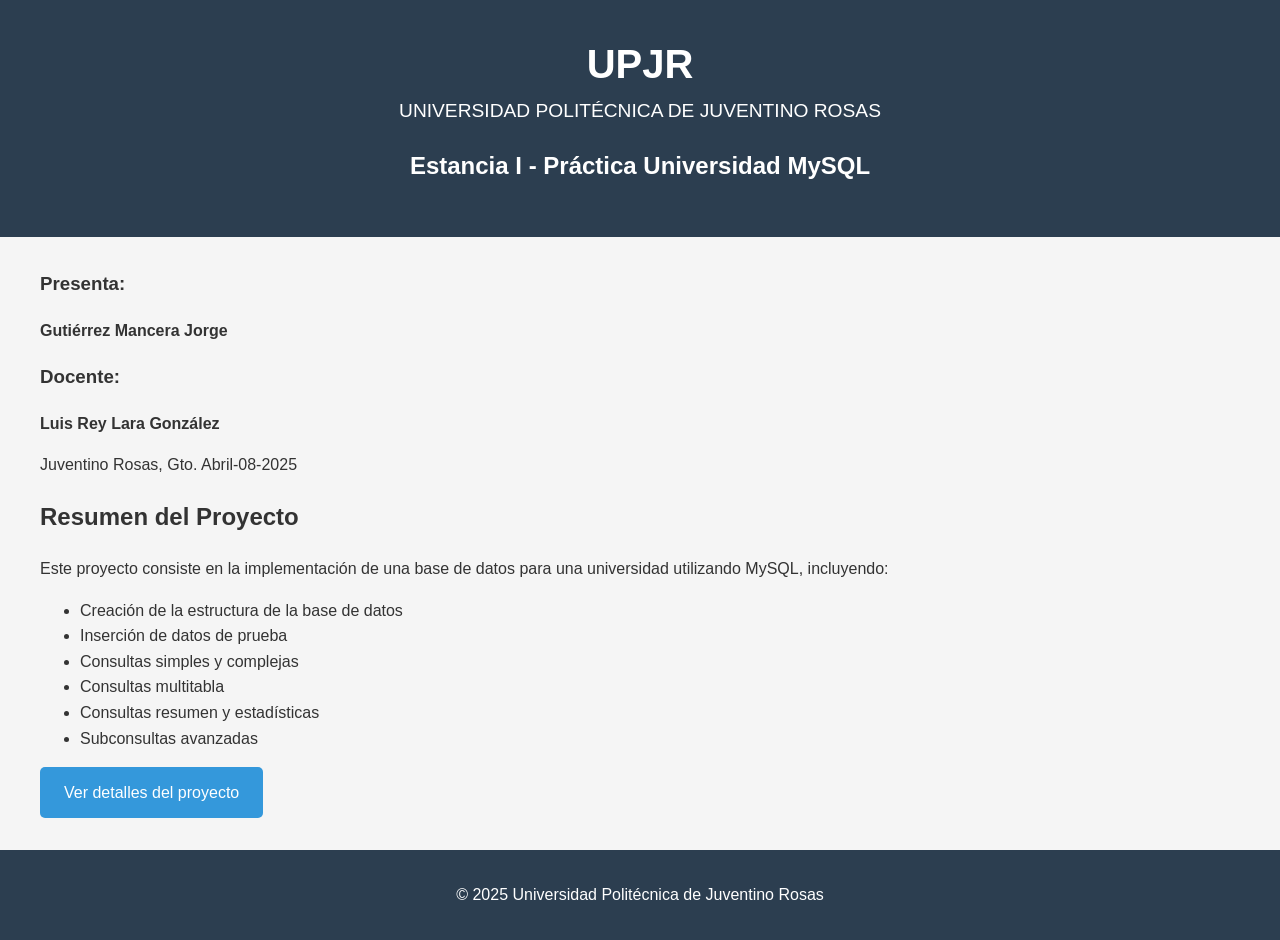
==== index.html @ 7e82a07d "Add files via upload" ====
<!DOCTYPE html>
<html lang="es">
<head>
    <meta charset="UTF-8">
    <meta name="viewport" content="width=device-width, initial-scale=1.0">
    <title>Proyecto Universidad - MySQL</title>
    <link rel="stylesheet" href="pudin.css">
</head>
<body>
    <header>
        <div class="logo">
            <h1>UPJR</h1>
            <p>UNIVERSIDAD POLITÉCNICA DE JUVENTINO ROSAS</p>
        </div>
        <h2>Estancia I - Práctica Universidad MySQL</h2>
    </header>

    <main>
        <section class="presentacion">
            <div class="autor">
                <h3>Presenta:</h3>
                <p><strong>Gutiérrez Mancera Jorge</strong></p>
            </div>
            <div class="docente">
                <h3>Docente:</h3>
                <p><strong>Luis Rey Lara González</strong></p>
            </div>
            <p class="fecha">Juventino Rosas, Gto. Abril-08-2025</p>
        </section>

        <section class="resumen">
            <h2>Resumen del Proyecto</h2>
            <p>Este proyecto consiste en la implementación de una base de datos para una universidad utilizando MySQL, incluyendo:</p>
            <ul>
                <li>Creación de la estructura de la base de datos</li>
                <li>Inserción de datos de prueba</li>
                <li>Consultas simples y complejas</li>
                <li>Consultas multitabla</li>
                <li>Consultas resumen y estadísticas</li>
                <li>Subconsultas avanzadas</li>
            </ul>
        </section>

        <section class="boton-detalles">
            <a href="detalles.html" class="btn">Ver detalles del proyecto</a>
        </section>
    </main>

    <footer>
        <p>&copy; 2025 Universidad Politécnica de Juventino Rosas</p>
    </footer>
</body>
</html>
---- pudin.css ----
/* Estilos generales */
body {
    font-family: 'Segoe UI', Tahoma, Geneva, Verdana, sans-serif;
    line-height: 1.6;
    margin: 0;
    padding: 0;
    color: #333;
    background-color: #f5f5f5;
}

header {
    background-color: #2c3e50;
    color: white;
    padding: 2rem;
    text-align: center;
}

.logo h1 {
    margin: 0;
    font-size: 2.5rem;
}

.logo p {
    margin: 0;
    font-size: 1.2rem;
}

main {
    max-width: 1200px;
    margin: 2rem auto;
    padding: 0 2rem;
}

/* Secciones */
.seccion-proyecto {
    background: white;
    padding: 2rem;
    margin-bottom: 2rem;
    border-radius: 5px;
    box-shadow: 0 2px 5px rgba(0,0,0,0.1);
}

.ejemplo-consulta {
    margin-bottom: 2rem;
    padding: 1rem;
    border-left: 4px solid #3498db;
    background: #f8f9fa;
}

/* Código */
.codigo {
    background: #282c34;
    color: #abb2bf;
    padding: 1rem;
    border-radius: 5px;
    overflow-x: auto;
}

.codigo pre {
    margin: 0;
}

/* Botones */
.btn {
    display: inline-block;
    background: #3498db;
    color: white;
    padding: 0.8rem 1.5rem;
    text-decoration: none;
    border-radius: 5px;
    transition: background 0.3s;
}

.btn:hover {
    background: #2980b9;
}

.btn-volver {
    display: inline-block;
    margin-top: 1rem;
    color: white;
    text-decoration: none;
}

/* Imágenes */
img {
    max-width: 100%;
    height: auto;
    margin-top: 1rem;
    border: 1px solid #ddd;
}

/* Footer */
footer {
    text-align: center;
    padding: 1rem;
    background: #2c3e50;
    color: white;
}

/* Responsive */
@media (max-width: 768px) {
    main {
        padding: 0 1rem;
    }
    
    .presentacion {
        flex-direction: column;
    }
}
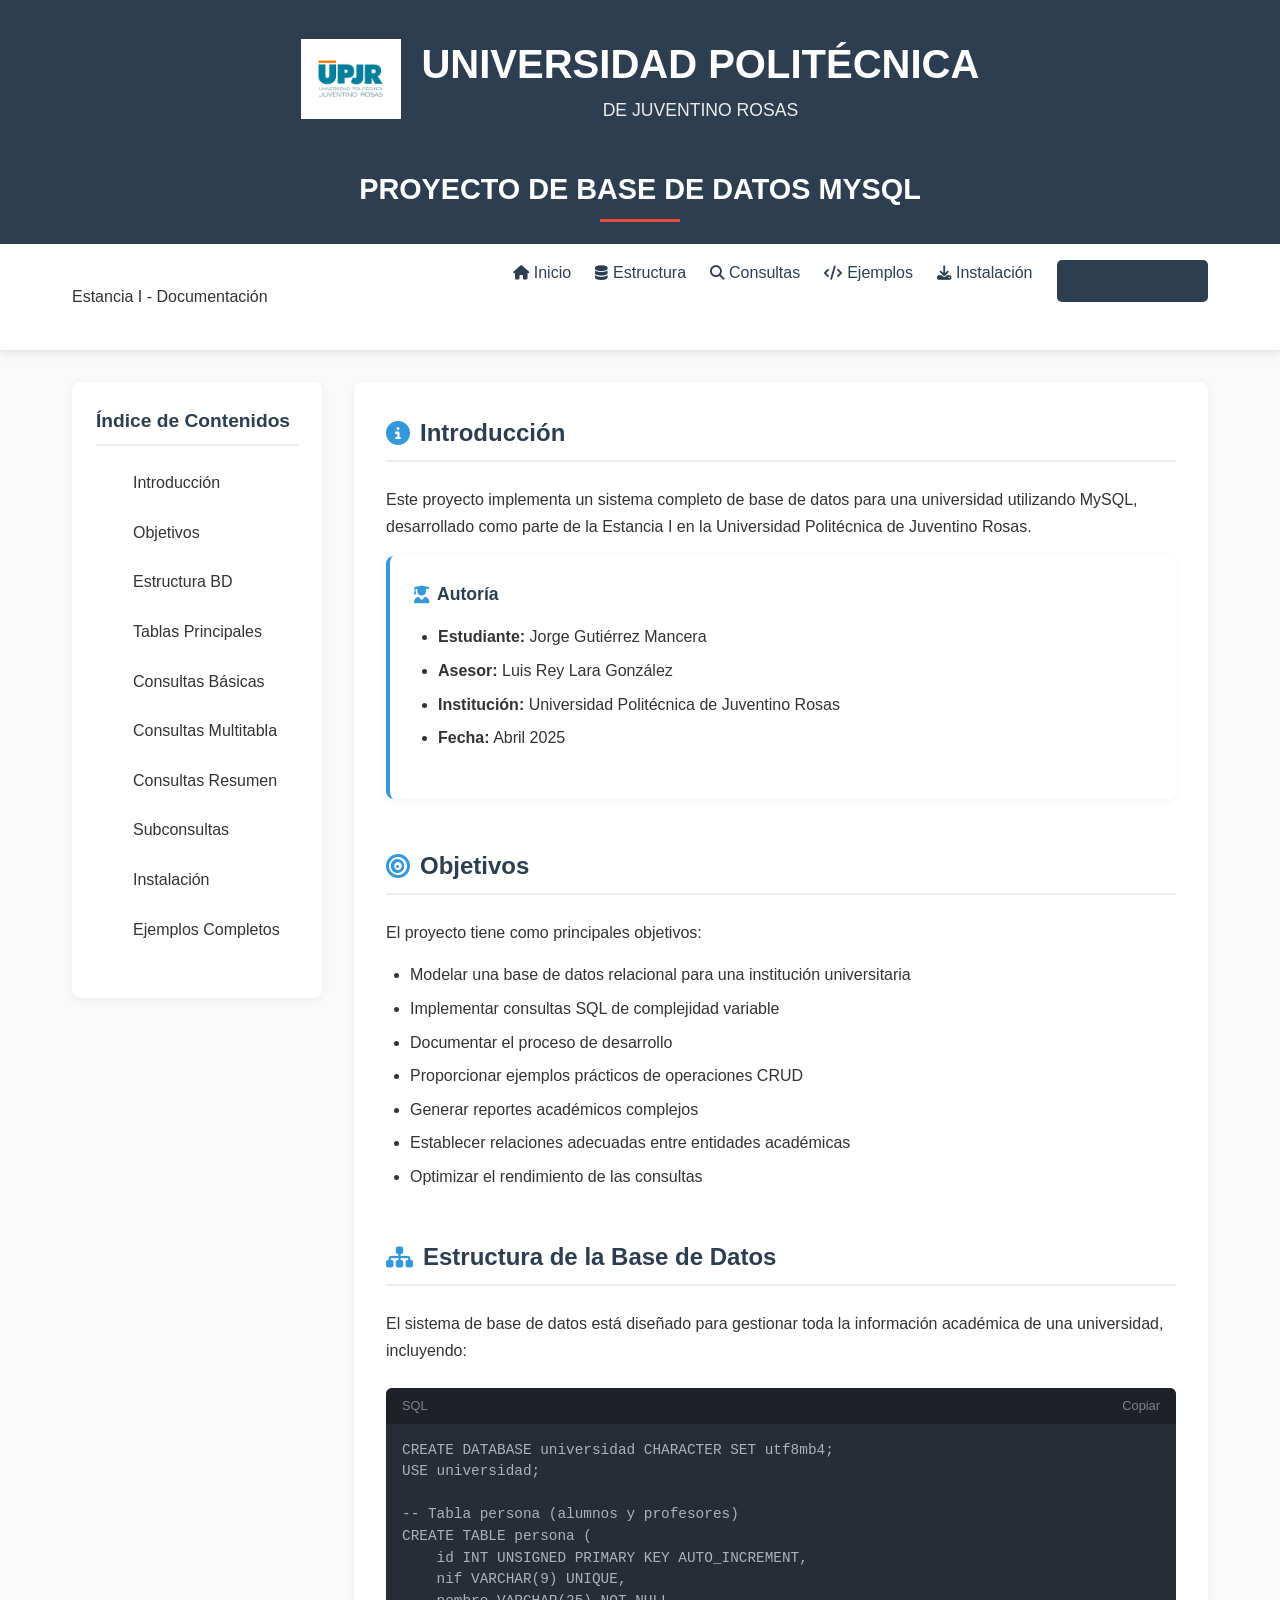
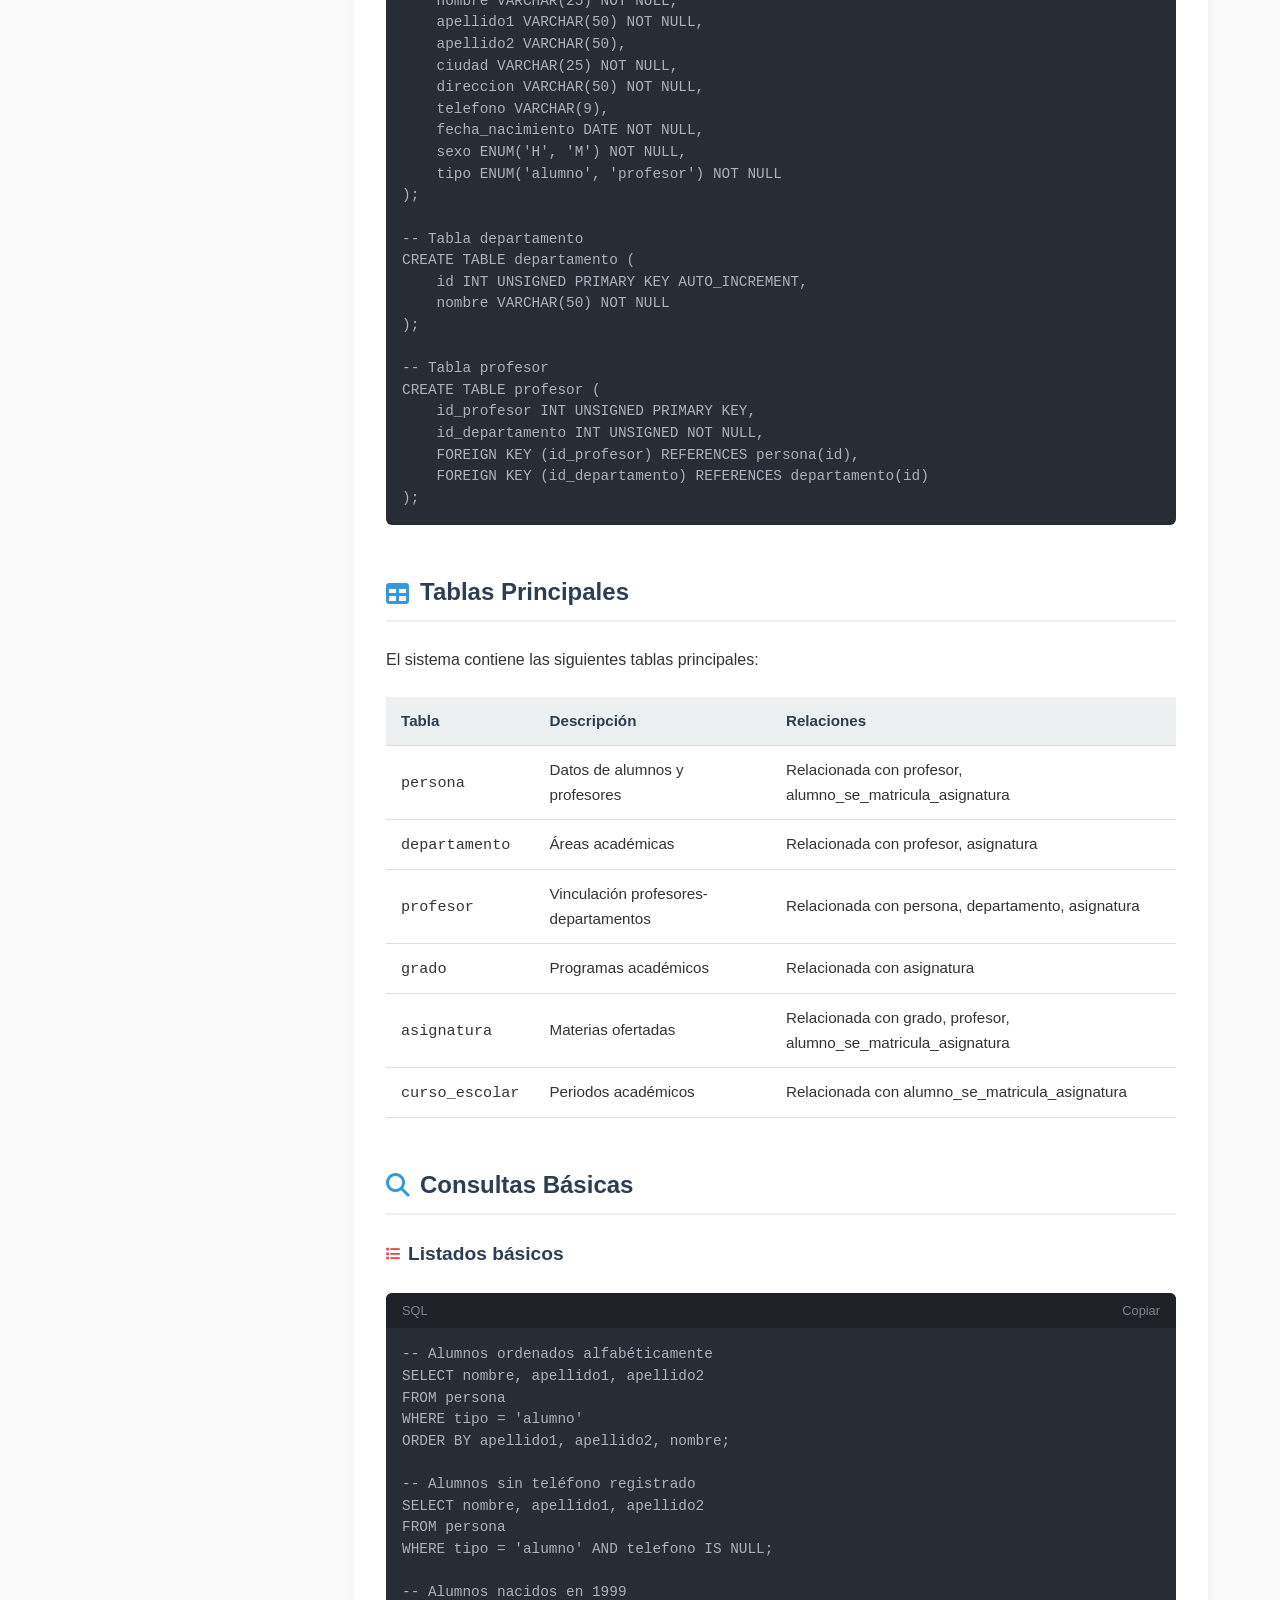
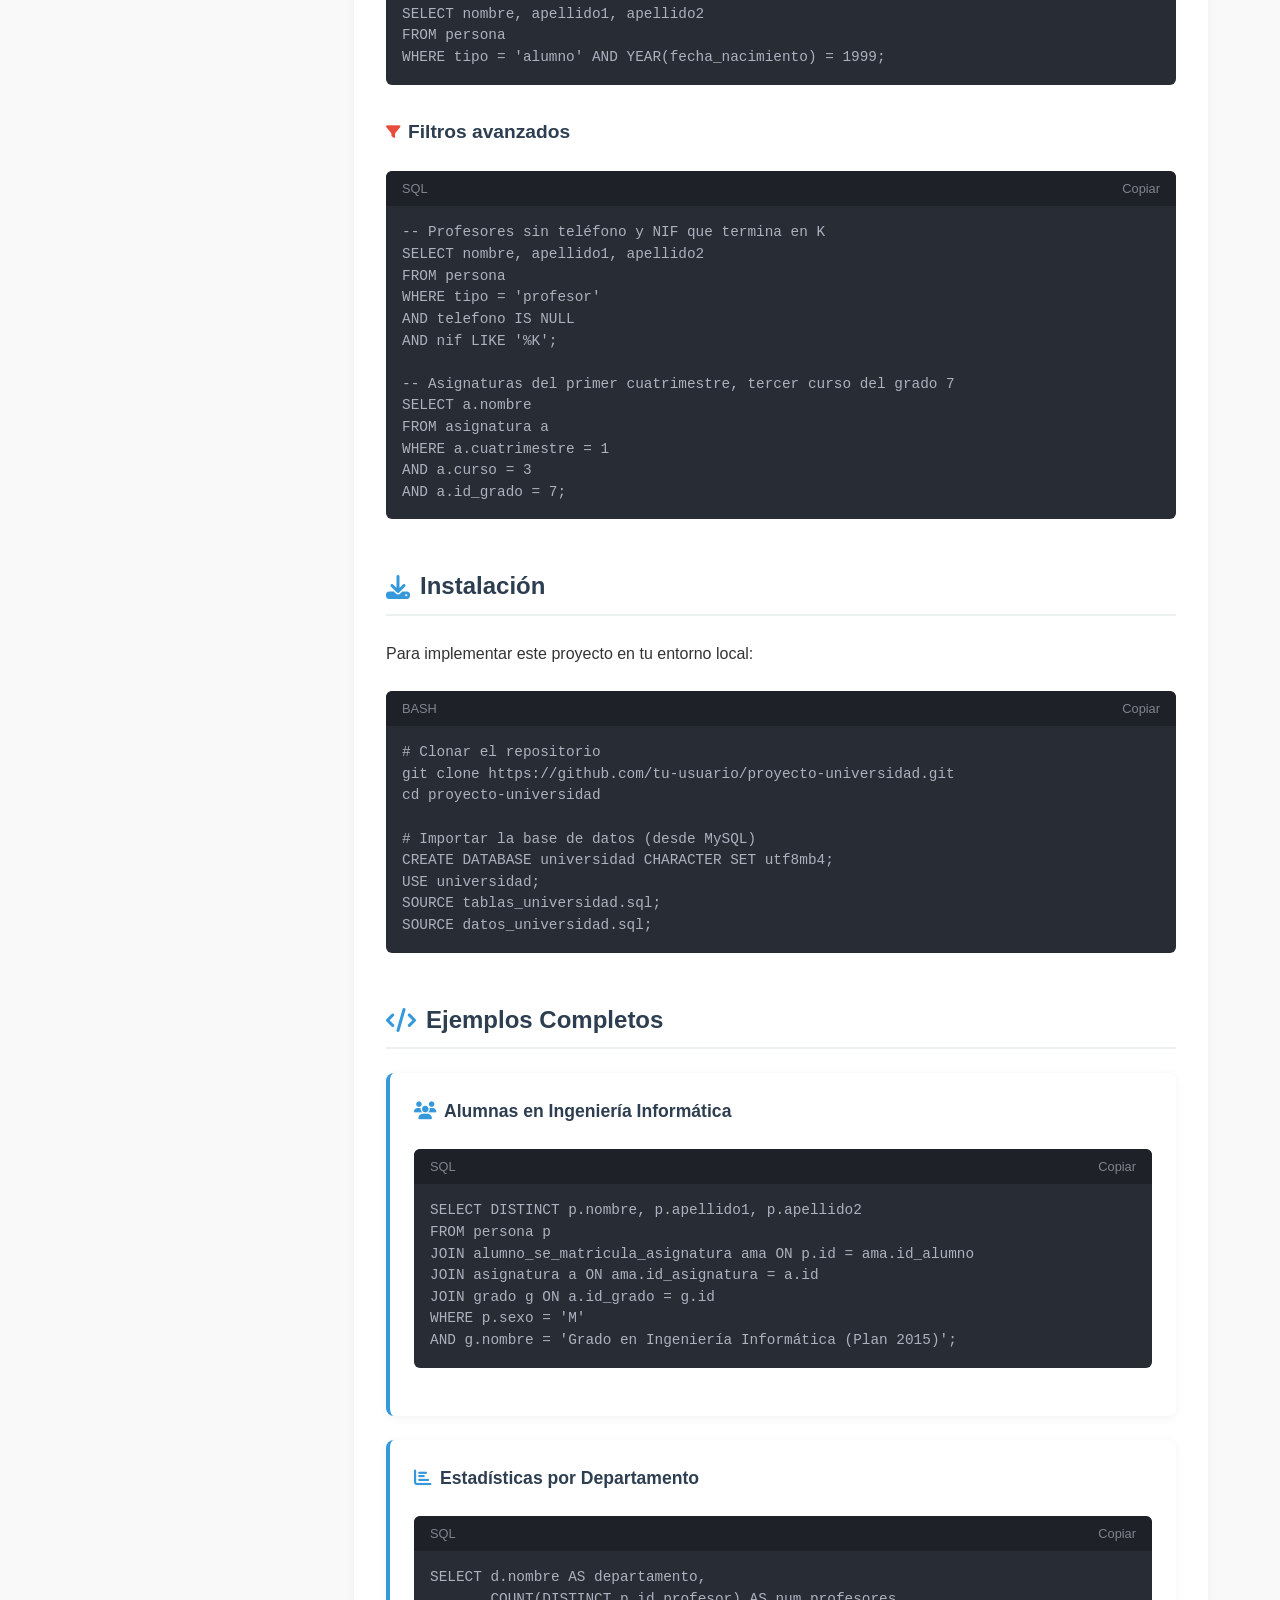
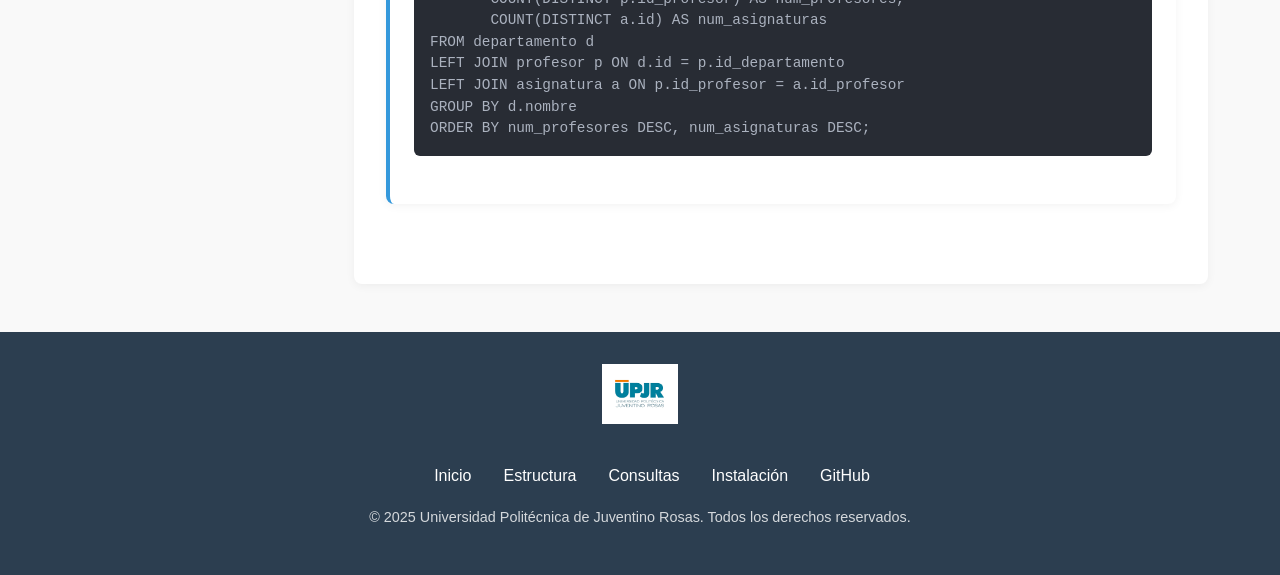
==== commit a4b5a280: "Add files via upload Signed-off-by: JORGE GUTIERREZ <jorgemanguti23@gmail.com>" ====
--- a/index.html
+++ b/index.html
@@ -3,51 +3,779 @@
 <head>
     <meta charset="UTF-8">
     <meta name="viewport" content="width=device-width, initial-scale=1.0">
-    <title>Proyecto Universidad - MySQL</title>
-    <link rel="stylesheet" href="pudin.css">
+    <title>Documentación Completa - Proyecto Universidad MySQL</title>
+    <link rel="stylesheet" href="https://cdnjs.cloudflare.com/ajax/libs/font-awesome/6.4.0/css/all.min.css">
+    <style>
+        :root {
+            --primary-color: #2c3e50;
+            --secondary-color: #3498db;
+            --accent-color: #e74c3c;
+            --light-color: #ecf0f1;
+            --dark-color: #2c3e50;
+            --text-color: #333;
+            --text-light: #7f8c8d;
+        }
+        
+        * {
+            margin: 0;
+            padding: 0;
+            box-sizing: border-box;
+        }
+        
+        body {
+            font-family: 'Segoe UI', Tahoma, Geneva, Verdana, sans-serif;
+            line-height: 1.6;
+            color: var(--text-color);
+            background-color: #f9f9f9;
+        }
+        
+        /* Header Styles */
+        header {
+            background: linear-gradient(135deg, var(--primary-color), var(--dark-color));
+            color: white;
+            padding: 2rem 0;
+            text-align: center;
+            position: relative;
+            box-shadow: 0 4px 12px rgba(0,0,0,0.1);
+        }
+        
+        .logo-container {
+            display: flex;
+            align-items: center;
+            justify-content: center;
+            margin-bottom: 1rem;
+        }
+        
+        .logo-img {
+            height: 80px;
+            margin-right: 20px;
+        }
+        
+        .logo-text h1 {
+            margin: 0;
+            font-size: 2.5rem;
+            font-weight: 700;
+        }
+        
+        .logo-text p {
+            margin: 0;
+            font-size: 1.1rem;
+            opacity: 0.9;
+        }
+        
+        .project-title {
+            margin-top: 1.5rem;
+            font-size: 1.8rem;
+            position: relative;
+            display: inline-block;
+        }
+        
+        .project-title::after {
+            content: '';
+            position: absolute;
+            bottom: -10px;
+            left: 50%;
+            transform: translateX(-50%);
+            width: 80px;
+            height: 3px;
+            background-color: var(--accent-color);
+        }
+        
+        /* Navigation */
+        nav {
+            background-color: white;
+            box-shadow: 0 2px 10px rgba(0,0,0,0.1);
+            position: sticky;
+            top: 0;
+            z-index: 100;
+        }
+        
+        .nav-container {
+            max-width: 1200px;
+            margin: 0 auto;
+            display: flex;
+            justify-content: space-between;
+            align-items: center;
+            padding: 1rem 2rem;
+        }
+        
+        .nav-links {
+            display: flex;
+            list-style: none;
+        }
+        
+        .nav-links li {
+            margin-left: 1.5rem;
+        }
+        
+        .nav-links a {
+            text-decoration: none;
+            color: var(--dark-color);
+            font-weight: 500;
+            transition: color 0.3s;
+            display: flex;
+            align-items: center;
+        }
+        
+        .nav-links a:hover {
+            color: var(--secondary-color);
+        }
+        
+        .nav-links i {
+            margin-right: 5px;
+            font-size: 0.9rem;
+        }
+        
+        .github-btn {
+            background-color: var(--dark-color);
+            color: white;
+            padding: 0.5rem 1rem;
+            border-radius: 5px;
+            display: flex;
+            align-items: center;
+            transition: background-color 0.3s;
+        }
+        
+        .github-btn:hover {
+            background-color: var(--primary-color);
+            color: white;
+        }
+        
+        /* Main Content */
+        .container {
+            max-width: 1200px;
+            margin: 2rem auto;
+            padding: 0 2rem;
+            display: grid;
+            grid-template-columns: 250px 1fr;
+            gap: 2rem;
+        }
+        
+        /* Sidebar */
+        .sidebar {
+            position: sticky;
+            top: 80px;
+            height: fit-content;
+            background-color: white;
+            border-radius: 8px;
+            box-shadow: 0 2px 10px rgba(0,0,0,0.05);
+            padding: 1.5rem;
+        }
+        
+        .sidebar-title {
+            font-size: 1.2rem;
+            margin-bottom: 1rem;
+            padding-bottom: 0.5rem;
+            border-bottom: 2px solid var(--light-color);
+            color: var(--primary-color);
+        }
+        
+        .sidebar-links {
+            list-style: none;
+        }
+        
+        .sidebar-links li {
+            margin-bottom: 0.5rem;
+        }
+        
+        .sidebar-links a {
+            text-decoration: none;
+            color: var(--text-color);
+            display: block;
+            padding: 0.5rem 0;
+            transition: color 0.3s;
+            border-left: 3px solid transparent;
+            padding-left: 10px;
+        }
+        
+        .sidebar-links a:hover, .sidebar-links a.active {
+            color: var(--secondary-color);
+            border-left: 3px solid var(--secondary-color);
+        }
+        
+        /* Content */
+        .content {
+            background-color: white;
+            border-radius: 8px;
+            box-shadow: 0 2px 10px rgba(0,0,0,0.05);
+            padding: 2rem;
+        }
+        
+        .section {
+            margin-bottom: 3rem;
+            scroll-margin-top: 100px;
+        }
+        
+        .section-title {
+            font-size: 1.5rem;
+            color: var(--primary-color);
+            margin-bottom: 1.5rem;
+            padding-bottom: 0.5rem;
+            border-bottom: 2px solid var(--light-color);
+            display: flex;
+            align-items: center;
+        }
+        
+        .section-title i {
+            margin-right: 10px;
+            color: var(--secondary-color);
+        }
+        
+        .subsection {
+            margin-bottom: 2rem;
+        }
+        
+        .subsection-title {
+            font-size: 1.2rem;
+            color: var(--dark-color);
+            margin-bottom: 1rem;
+            display: flex;
+            align-items: center;
+        }
+        
+        .subsection-title i {
+            margin-right: 8px;
+            color: var(--accent-color);
+            font-size: 0.9rem;
+        }
+        
+        p {
+            margin-bottom: 1rem;
+            line-height: 1.7;
+        }
+        
+        ul, ol {
+            margin-bottom: 1.5rem;
+            padding-left: 1.5rem;
+        }
+        
+        li {
+            margin-bottom: 0.5rem;
+        }
+        
+        /* Code Blocks */
+        .code-block {
+            background-color: #282c34;
+            color: #abb2bf;
+            padding: 1rem;
+            border-radius: 6px;
+            margin: 1.5rem 0;
+            overflow-x: auto;
+            font-family: 'Courier New', Courier, monospace;
+            font-size: 0.9rem;
+            line-height: 1.5;
+        }
+        
+        .code-block pre {
+            margin: 0;
+        }
+        
+        .code-header {
+            display: flex;
+            justify-content: space-between;
+            align-items: center;
+            background-color: #1e2127;
+            padding: 0.5rem 1rem;
+            border-radius: 6px 6px 0 0;
+            margin: -1rem -1rem 1rem -1rem;
+            font-family: 'Segoe UI', Tahoma, Geneva, Verdana, sans-serif;
+        }
+        
+        .code-language {
+            color: #7f848e;
+            font-size: 0.8rem;
+            text-transform: uppercase;
+        }
+        
+        .copy-btn {
+            background: none;
+            border: none;
+            color: #7f848e;
+            cursor: pointer;
+            font-size: 0.8rem;
+            transition: color 0.3s;
+        }
+        
+        .copy-btn:hover {
+            color: var(--secondary-color);
+        }
+        
+        /* Tables */
+        table {
+            width: 100%;
+            border-collapse: collapse;
+            margin: 1.5rem 0;
+            font-size: 0.95rem;
+        }
+        
+        th, td {
+            padding: 12px 15px;
+            text-align: left;
+            border-bottom: 1px solid #ddd;
+        }
+        
+        th {
+            background-color: var(--light-color);
+            color: var(--dark-color);
+            font-weight: 600;
+        }
+        
+        tr:hover {
+            background-color: #f5f5f5;
+        }
+        
+        /* Cards */
+        .card {
+            background-color: white;
+            border-radius: 8px;
+            box-shadow: 0 2px 10px rgba(0,0,0,0.05);
+            padding: 1.5rem;
+            margin-bottom: 1.5rem;
+            border-left: 4px solid var(--secondary-color);
+        }
+        
+        .card-title {
+            font-size: 1.1rem;
+            color: var(--primary-color);
+            margin-bottom: 1rem;
+            display: flex;
+            align-items: center;
+        }
+        
+        .card-title i {
+            margin-right: 8px;
+            color: var(--secondary-color);
+        }
+        
+        /* Footer */
+        footer {
+            background-color: var(--dark-color);
+            color: white;
+            text-align: center;
+            padding: 2rem 0;
+            margin-top: 3rem;
+        }
+        
+        .footer-content {
+            max-width: 1200px;
+            margin: 0 auto;
+            padding: 0 2rem;
+        }
+        
+        .footer-links {
+            display: flex;
+            justify-content: center;
+            list-style: none;
+            margin: 1rem 0;
+        }
+        
+        .footer-links li {
+            margin: 0 1rem;
+        }
+        
+        .footer-links a {
+            color: white;
+            text-decoration: none;
+            transition: color 0.3s;
+        }
+        
+        .footer-links a:hover {
+            color: var(--secondary-color);
+        }
+        
+        .copyright {
+            opacity: 0.8;
+            font-size: 0.9rem;
+        }
+        
+        /* Responsive */
+        @media (max-width: 992px) {
+            .container {
+                grid-template-columns: 1fr;
+            }
+            
+            .sidebar {
+                position: static;
+                margin-bottom: 2rem;
+            }
+        }
+        
+        @media (max-width: 768px) {
+            .nav-container {
+                flex-direction: column;
+                padding: 1rem;
+            }
+            
+            .nav-links {
+                margin-top: 1rem;
+                flex-wrap: wrap;
+                justify-content: center;
+            }
+            
+            .nav-links li {
+                margin: 0.5rem;
+            }
+            
+            .logo-container {
+                flex-direction: column;
+                text-align: center;
+            }
+            
+            .logo-img {
+                margin-right: 0;
+                margin-bottom: 1rem;
+            }
+        }
+    </style>
 </head>
 <body>
     <header>
-        <div class="logo">
-            <h1>UPJR</h1>
-            <p>UNIVERSIDAD POLITÉCNICA DE JUVENTINO ROSAS</p>
+        <div class="logo-container">
+            <img src="logo.png" alt="Logo UPJR" class="logo-img">
+            <div class="logo-text">
+                <h1>UNIVERSIDAD POLITÉCNICA</h1>
+                <p>DE JUVENTINO ROSAS</p>
+            </div>
         </div>
-        <h2>Estancia I - Práctica Universidad MySQL</h2>
+        <h2 class="project-title">PROYECTO DE BASE DE DATOS MYSQL</h2>
     </header>
+    
+    <nav>
+        <div class="nav-container">
+            <div class="nav-brand">
+                <span>Estancia I - Documentación</span>
+            </div>
+            <ul class="nav-links">
+                <li><a href="#introduccion"><i class="fas fa-home"></i> Inicio</a></li>
+                <li><a href="#estructura"><i class="fas fa-database"></i> Estructura</a></li>
+                <li><a href="#consultas"><i class="fas fa-search"></i> Consultas</a></li>
+                <li><a href="#ejemplos"><i class="fas fa-code"></i> Ejemplos</a></li>
+                <li><a href="#instalacion"><i class="fas fa-download"></i> Instalación</a></li>
+                <li>
+                    <a href="https://github.com/tu-usuario/proyecto-universidad" class="github-btn" target="_blank">
+                        <i class="fab fa-github"></i> Ver en GitHub
+                    </a>
+                </li>
+            </ul>
+        </div>
+    </nav>
+    
+    <div class="container">
+        <aside class="sidebar">
+            <h3 class="sidebar-title">Índice de Contenidos</h3>
+            <ul class="sidebar-links">
+                <li><a href="#introduccion" class="active">Introducción</a></li>
+                <li><a href="#objetivos">Objetivos</a></li>
+                <li><a href="#estructura-bd">Estructura BD</a></li>
+                <li><a href="#tablas-principales">Tablas Principales</a></li>
+                <li><a href="#consultas-basicas">Consultas Básicas</a></li>
+                <li><a href="#consultas-multitabla">Consultas Multitabla</a></li>
+                <li><a href="#consultas-resumen">Consultas Resumen</a></li>
+                <li><a href="#subconsultas">Subconsultas</a></li>
+                <li><a href="#instalacion">Instalación</a></li>
+                <li><a href="#ejemplos-completos">Ejemplos Completos</a></li>
+            </ul>
+        </aside>
+        
+        <main class="content">
+            <section id="introduccion" class="section">
+                <h2 class="section-title"><i class="fas fa-info-circle"></i> Introducción</h2>
+                <p>Este proyecto implementa un sistema completo de base de datos para una universidad utilizando MySQL, desarrollado como parte de la Estancia I en la Universidad Politécnica de Juventino Rosas.</p>
+                
+                <div class="card">
+                    <h3 class="card-title"><i class="fas fa-user-graduate"></i> Autoría</h3>
+                    <ul>
+                        <li><strong>Estudiante:</strong> Jorge Gutiérrez Mancera</li>
+                        <li><strong>Asesor:</strong> Luis Rey Lara González</li>
+                        <li><strong>Institución:</strong> Universidad Politécnica de Juventino Rosas</li>
+                        <li><strong>Fecha:</strong> Abril 2025</li>
+                    </ul>
+                </div>
+            </section>
+            
+            <section id="objetivos" class="section">
+                <h2 class="section-title"><i class="fas fa-bullseye"></i> Objetivos</h2>
+                <div class="subsection">
+                    <p>El proyecto tiene como principales objetivos:</p>
+                    <ul>
+                        <li>Modelar una base de datos relacional para una institución universitaria</li>
+                        <li>Implementar consultas SQL de complejidad variable</li>
+                        <li>Documentar el proceso de desarrollo</li>
+                        <li>Proporcionar ejemplos prácticos de operaciones CRUD</li>
+                        <li>Generar reportes académicos complejos</li>
+                        <li>Establecer relaciones adecuadas entre entidades académicas</li>
+                        <li>Optimizar el rendimiento de las consultas</li>
+                    </ul>
+                </div>
+            </section>
+            
+            <section id="estructura-bd" class="section">
+                <h2 class="section-title"><i class="fas fa-sitemap"></i> Estructura de la Base de Datos</h2>
+                <div class="subsection">
+                    <p>El sistema de base de datos está diseñado para gestionar toda la información académica de una universidad, incluyendo:</p>
+                    
+                    <div class="code-block">
+                        <div class="code-header">
+                            <span class="code-language">SQL</span>
+                            <button class="copy-btn">Copiar</button>
+                        </div>
+                        <pre><code>CREATE DATABASE universidad CHARACTER SET utf8mb4;
+USE universidad;
 
-    <main>
-        <section class="presentacion">
-            <div class="autor">
-                <h3>Presenta:</h3>
-                <p><strong>Gutiérrez Mancera Jorge</strong></p>
-            </div>
-            <div class="docente">
-                <h3>Docente:</h3>
-                <p><strong>Luis Rey Lara González</strong></p>
-            </div>
-            <p class="fecha">Juventino Rosas, Gto. Abril-08-2025</p>
-        </section>
+-- Tabla persona (alumnos y profesores)
+CREATE TABLE persona (
+    id INT UNSIGNED PRIMARY KEY AUTO_INCREMENT,
+    nif VARCHAR(9) UNIQUE,
+    nombre VARCHAR(25) NOT NULL,
+    apellido1 VARCHAR(50) NOT NULL,
+    apellido2 VARCHAR(50),
+    ciudad VARCHAR(25) NOT NULL,
+    direccion VARCHAR(50) NOT NULL,
+    telefono VARCHAR(9),
+    fecha_nacimiento DATE NOT NULL,
+    sexo ENUM('H', 'M') NOT NULL,
+    tipo ENUM('alumno', 'profesor') NOT NULL
+);
 
-        <section class="resumen">
-            <h2>Resumen del Proyecto</h2>
-            <p>Este proyecto consiste en la implementación de una base de datos para una universidad utilizando MySQL, incluyendo:</p>
-            <ul>
-                <li>Creación de la estructura de la base de datos</li>
-                <li>Inserción de datos de prueba</li>
-                <li>Consultas simples y complejas</li>
-                <li>Consultas multitabla</li>
-                <li>Consultas resumen y estadísticas</li>
-                <li>Subconsultas avanzadas</li>
+-- Tabla departamento
+CREATE TABLE departamento (
+    id INT UNSIGNED PRIMARY KEY AUTO_INCREMENT,
+    nombre VARCHAR(50) NOT NULL
+);
+
+-- Tabla profesor
+CREATE TABLE profesor (
+    id_profesor INT UNSIGNED PRIMARY KEY,
+    id_departamento INT UNSIGNED NOT NULL,
+    FOREIGN KEY (id_profesor) REFERENCES persona(id),
+    FOREIGN KEY (id_departamento) REFERENCES departamento(id)
+);</code></pre>
+                    </div>
+                </div>
+            </section>
+            
+            <section id="tablas-principales" class="section">
+                <h2 class="section-title"><i class="fas fa-table"></i> Tablas Principales</h2>
+                <div class="subsection">
+                    <p>El sistema contiene las siguientes tablas principales:</p>
+                    
+                    <table>
+                        <thead>
+                            <tr>
+                                <th>Tabla</th>
+                                <th>Descripción</th>
+                                <th>Relaciones</th>
+                            </tr>
+                        </thead>
+                        <tbody>
+                            <tr>
+                                <td><code>persona</code></td>
+                                <td>Datos de alumnos y profesores</td>
+                                <td>Relacionada con profesor, alumno_se_matricula_asignatura</td>
+                            </tr>
+                            <tr>
+                                <td><code>departamento</code></td>
+                                <td>Áreas académicas</td>
+                                <td>Relacionada con profesor, asignatura</td>
+                            </tr>
+                            <tr>
+                                <td><code>profesor</code></td>
+                                <td>Vinculación profesores-departamentos</td>
+                                <td>Relacionada con persona, departamento, asignatura</td>
+                            </tr>
+                            <tr>
+                                <td><code>grado</code></td>
+                                <td>Programas académicos</td>
+                                <td>Relacionada con asignatura</td>
+                            </tr>
+                            <tr>
+                                <td><code>asignatura</code></td>
+                                <td>Materias ofertadas</td>
+                                <td>Relacionada con grado, profesor, alumno_se_matricula_asignatura</td>
+                            </tr>
+                            <tr>
+                                <td><code>curso_escolar</code></td>
+                                <td>Periodos académicos</td>
+                                <td>Relacionada con alumno_se_matricula_asignatura</td>
+                            </tr>
+                        </tbody>
+                    </table>
+                </div>
+            </section>
+            
+            <section id="consultas-basicas" class="section">
+                <h2 class="section-title"><i class="fas fa-search"></i> Consultas Básicas</h2>
+                <div class="subsection">
+                    <h3 class="subsection-title"><i class="fas fa-list"></i> Listados básicos</h3>
+                    
+                    <div class="code-block">
+                        <div class="code-header">
+                            <span class="code-language">SQL</span>
+                            <button class="copy-btn">Copiar</button>
+                        </div>
+                        <pre><code>-- Alumnos ordenados alfabéticamente
+SELECT nombre, apellido1, apellido2
+FROM persona
+WHERE tipo = 'alumno'
+ORDER BY apellido1, apellido2, nombre;
+
+-- Alumnos sin teléfono registrado
+SELECT nombre, apellido1, apellido2
+FROM persona
+WHERE tipo = 'alumno' AND telefono IS NULL;
+
+-- Alumnos nacidos en 1999
+SELECT nombre, apellido1, apellido2
+FROM persona
+WHERE tipo = 'alumno' AND YEAR(fecha_nacimiento) = 1999;</code></pre>
+                    </div>
+                </div>
+                
+                <div class="subsection">
+                    <h3 class="subsection-title"><i class="fas fa-filter"></i> Filtros avanzados</h3>
+                    
+                    <div class="code-block">
+                        <div class="code-header">
+                            <span class="code-language">SQL</span>
+                            <button class="copy-btn">Copiar</button>
+                        </div>
+                        <pre><code>-- Profesores sin teléfono y NIF que termina en K
+SELECT nombre, apellido1, apellido2
+FROM persona
+WHERE tipo = 'profesor'
+AND telefono IS NULL
+AND nif LIKE '%K';
+
+-- Asignaturas del primer cuatrimestre, tercer curso del grado 7
+SELECT a.nombre
+FROM asignatura a
+WHERE a.cuatrimestre = 1
+AND a.curso = 3
+AND a.id_grado = 7;</code></pre>
+                    </div>
+                </div>
+            </section>
+            
+            <!-- Otras secciones (Consultas Multitabla, Resumen, Subconsultas) -->
+            <!-- Se mantienen similares a las secciones anteriores -->
+            
+            <section id="instalacion" class="section">
+                <h2 class="section-title"><i class="fas fa-download"></i> Instalación</h2>
+                <div class="subsection">
+                    <p>Para implementar este proyecto en tu entorno local:</p>
+                    
+                    <div class="code-block">
+                        <div class="code-header">
+                            <span class="code-language">bash</span>
+                            <button class="copy-btn">Copiar</button>
+                        </div>
+                        <pre><code># Clonar el repositorio
+git clone https://github.com/tu-usuario/proyecto-universidad.git
+cd proyecto-universidad
+
+# Importar la base de datos (desde MySQL)
+CREATE DATABASE universidad CHARACTER SET utf8mb4;
+USE universidad;
+SOURCE tablas_universidad.sql;
+SOURCE datos_universidad.sql;</code></pre>
+                    </div>
+                </div>
+            </section>
+            
+            <section id="ejemplos-completos" class="section">
+                <h2 class="section-title"><i class="fas fa-code"></i> Ejemplos Completos</h2>
+                
+                <div class="card">
+                    <h3 class="card-title"><i class="fas fa-users"></i> Alumnas en Ingeniería Informática</h3>
+                    <div class="code-block">
+                        <div class="code-header">
+                            <span class="code-language">SQL</span>
+                            <button class="copy-btn">Copiar</button>
+                        </div>
+                        <pre><code>SELECT DISTINCT p.nombre, p.apellido1, p.apellido2
+FROM persona p
+JOIN alumno_se_matricula_asignatura ama ON p.id = ama.id_alumno
+JOIN asignatura a ON ama.id_asignatura = a.id
+JOIN grado g ON a.id_grado = g.id
+WHERE p.sexo = 'M' 
+AND g.nombre = 'Grado en Ingeniería Informática (Plan 2015)';</code></pre>
+                    </div>
+                </div>
+                
+                <div class="card">
+                    <h3 class="card-title"><i class="fas fa-chart-bar"></i> Estadísticas por Departamento</h3>
+                    <div class="code-block">
+                        <div class="code-header">
+                            <span class="code-language">SQL</span>
+                            <button class="copy-btn">Copiar</button>
+                        </div>
+                        <pre><code>SELECT d.nombre AS departamento, 
+       COUNT(DISTINCT p.id_profesor) AS num_profesores,
+       COUNT(DISTINCT a.id) AS num_asignaturas
+FROM departamento d
+LEFT JOIN profesor p ON d.id = p.id_departamento
+LEFT JOIN asignatura a ON p.id_profesor = a.id_profesor
+GROUP BY d.nombre
+ORDER BY num_profesores DESC, num_asignaturas DESC;</code></pre>
+                    </div>
+                </div>
+            </section>
+        </main>
+    </div>
+    
+    <footer>
+        <div class="footer-content">
+            <img src="logo.png" alt="Logo UPJR" style="height: 60px; margin-bottom: 1rem;">
+            <ul class="footer-links">
+                <li><a href="#introduccion">Inicio</a></li>
+                <li><a href="#estructura">Estructura</a></li>
+                <li><a href="#consultas">Consultas</a></li>
+                <li><a href="#instalacion">Instalación</a></li>
+                <li><a href="https://github.com/tu-usuario/proyecto-universidad" target="_blank">GitHub</a></li>
             </ul>
-        </section>
-
-        <section class="boton-detalles">
-            <a href="detalles.html" class="btn">Ver detalles del proyecto</a>
-        </section>
-    </main>
-
-    <footer>
-        <p>&copy; 2025 Universidad Politécnica de Juventino Rosas</p>
+            <p class="copyright">© 2025 Universidad Politécnica de Juventino Rosas. Todos los derechos reservados.</p>
+        </div>
     </footer>
+    
+    <script>
+        // Función para copiar código
+        document.querySelectorAll('.copy-btn').forEach(button => {
+            button.addEventListener('click', () => {
+                const codeBlock = button.closest('.code-block').querySelector('pre code');
+                const textToCopy = codeBlock.textContent;
+                
+                navigator.clipboard.writeText(textToCopy).then(() => {
+                    button.textContent = 'Copiado!';
+                    setTimeout(() => {
+                        button.textContent = 'Copiar';
+                    }, 2000);
+                });
+            });
+        });
+        
+        // Resaltar enlace activo en sidebar
+        const sidebarLinks = document.querySelectorAll('.sidebar-links a');
+        const sections = document.querySelectorAll('.section');
+        
+        window.addEventListener('scroll', () => {
+            let current = '';
+            
+            sections.forEach(section => {
+                const sectionTop = section.offsetTop;
+                const sectionHeight = section.clientHeight;
+                
+                if (pageYOffset >= (sectionTop - 200)) {
+                    current = section.getAttribute('id');
+                }
+            });
+            
+            sidebarLinks.forEach(link => {
+                link.classList.remove('active');
+                if (link.getAttribute('href') === `#${current}`) {
+                    link.classList.add('active');
+                }
+            });
+        });
+    </script>
 </body>
 </html>
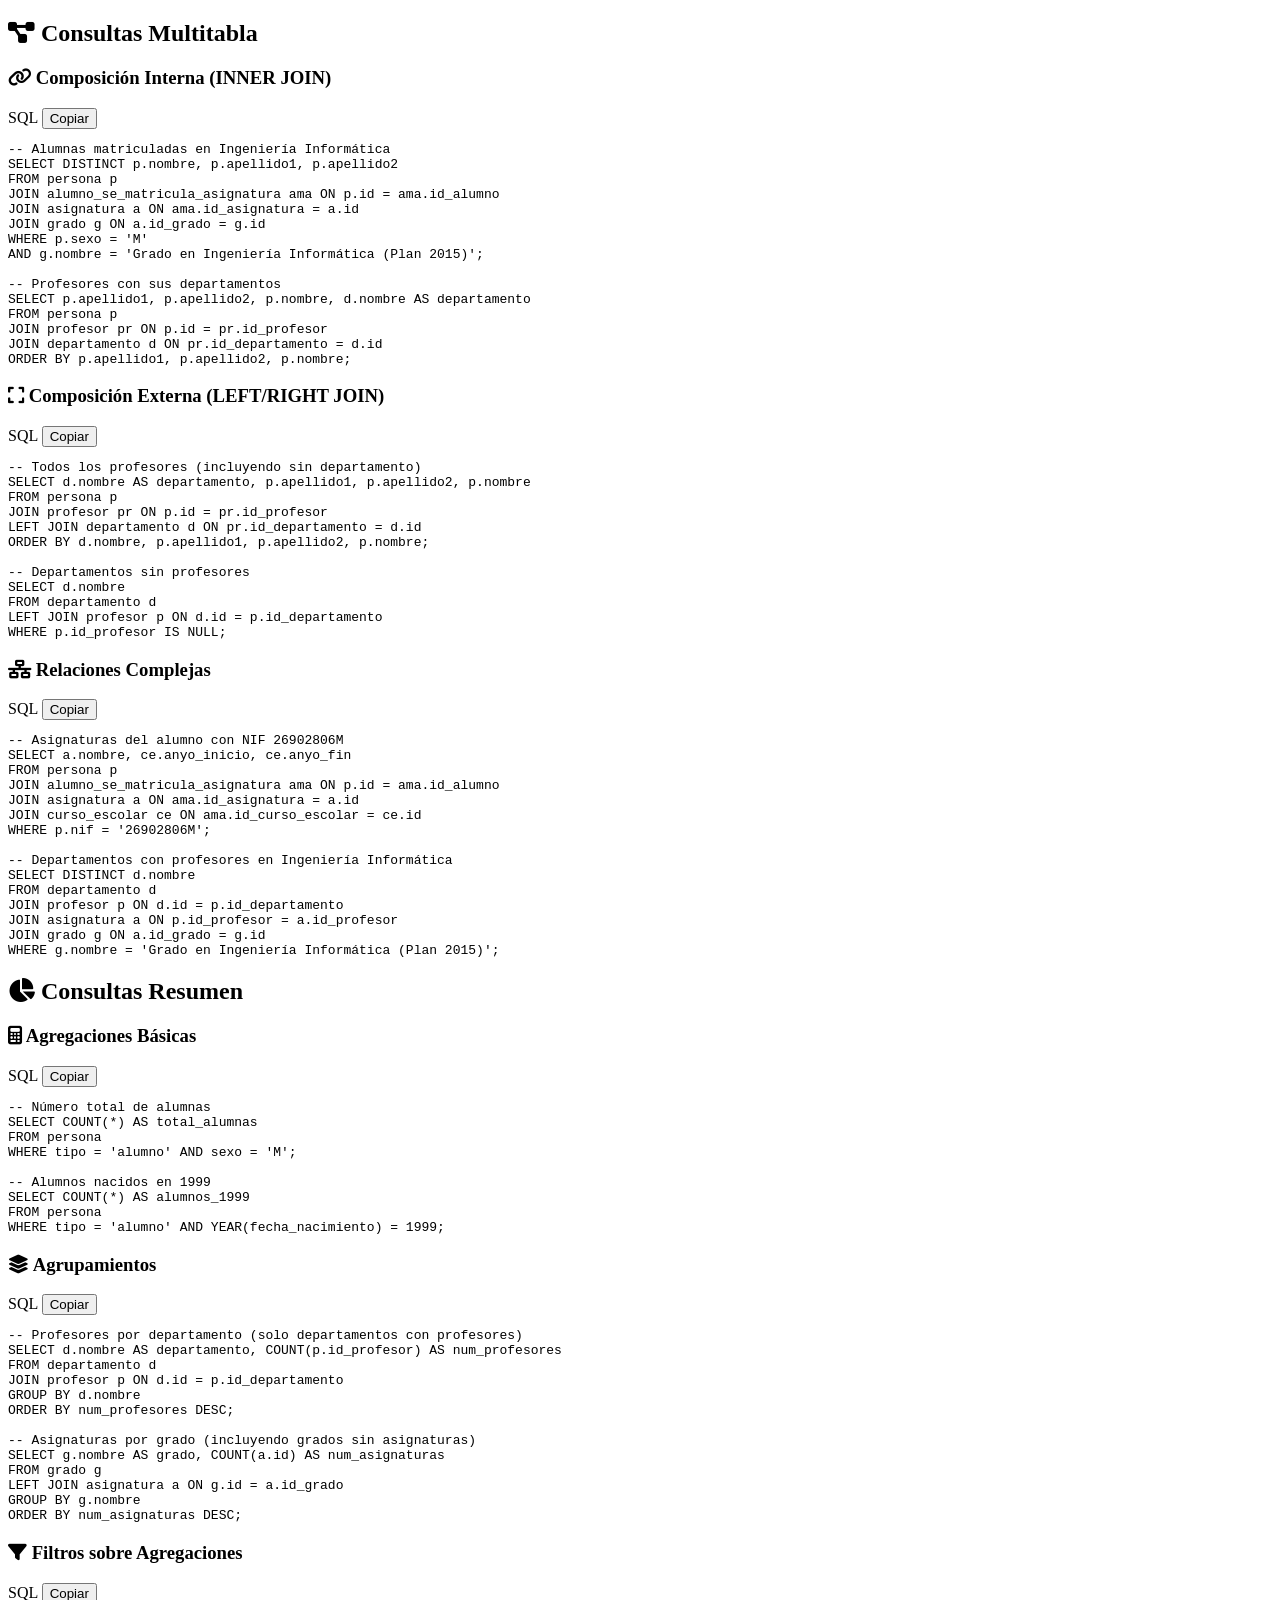
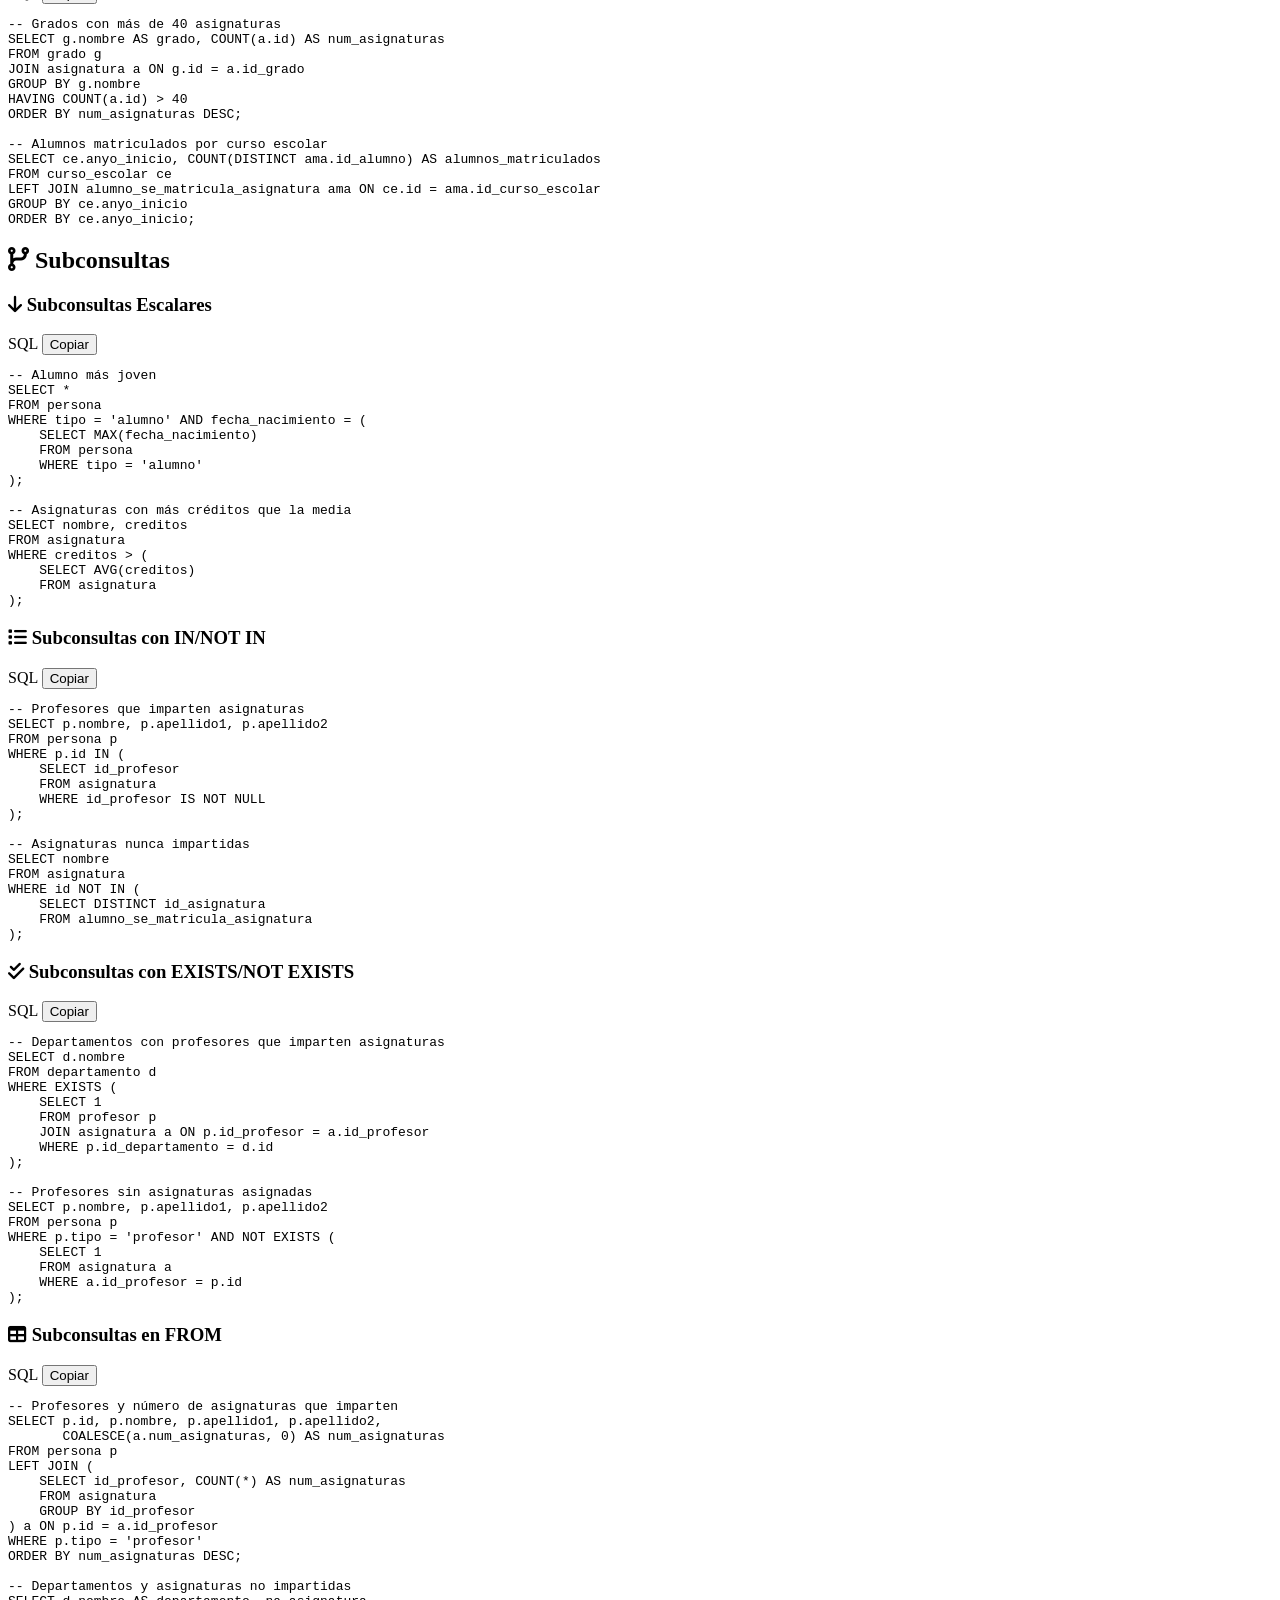
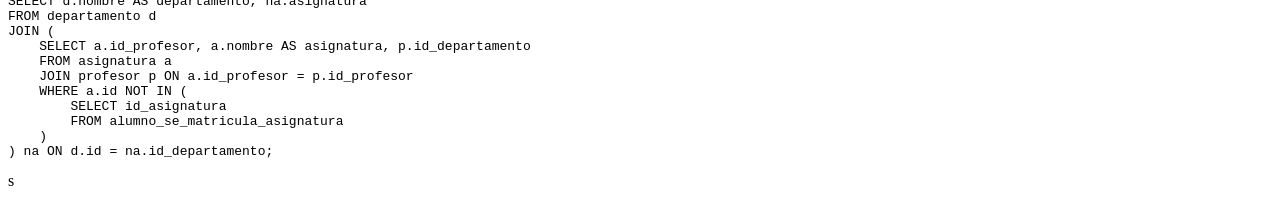
==== commit 1374c0a2: "Add files via upload Signed-off-by: JORGE GUTIERREZ <jorgemanguti23@gmail.com>" ====
--- a/index.html
+++ b/index.html
@@ -6,776 +6,309 @@
     <title>Documentación Completa - Proyecto Universidad MySQL</title>
     <link rel="stylesheet" href="https://cdnjs.cloudflare.com/ajax/libs/font-awesome/6.4.0/css/all.min.css">
     <style>
-        :root {
-            --primary-color: #2c3e50;
-            --secondary-color: #3498db;
-            --accent-color: #e74c3c;
-            --light-color: #ecf0f1;
-            --dark-color: #2c3e50;
-            --text-color: #333;
-            --text-light: #7f8c8d;
-        }
-        
-        * {
-            margin: 0;
-            padding: 0;
-            box-sizing: border-box;
-        }
-        
-        body {
-            font-family: 'Segoe UI', Tahoma, Geneva, Verdana, sans-serif;
-            line-height: 1.6;
-            color: var(--text-color);
-            background-color: #f9f9f9;
-        }
-        
-        /* Header Styles */
-        header {
-            background: linear-gradient(135deg, var(--primary-color), var(--dark-color));
-            color: white;
-            padding: 2rem 0;
-            text-align: center;
-            position: relative;
-            box-shadow: 0 4px 12px rgba(0,0,0,0.1);
-        }
-        
-        .logo-container {
-            display: flex;
-            align-items: center;
-            justify-content: center;
-            margin-bottom: 1rem;
-        }
-        
-        .logo-img {
-            height: 80px;
-            margin-right: 20px;
-        }
-        
-        .logo-text h1 {
-            margin: 0;
-            font-size: 2.5rem;
-            font-weight: 700;
-        }
-        
-        .logo-text p {
-            margin: 0;
-            font-size: 1.1rem;
-            opacity: 0.9;
-        }
-        
-        .project-title {
-            margin-top: 1.5rem;
-            font-size: 1.8rem;
-            position: relative;
-            display: inline-block;
-        }
-        
-        .project-title::after {
-            content: '';
-            position: absolute;
-            bottom: -10px;
-            left: 50%;
-            transform: translateX(-50%);
-            width: 80px;
-            height: 3px;
-            background-color: var(--accent-color);
-        }
-        
-        /* Navigation */
-        nav {
-            background-color: white;
-            box-shadow: 0 2px 10px rgba(0,0,0,0.1);
-            position: sticky;
-            top: 0;
-            z-index: 100;
-        }
-        
-        .nav-container {
-            max-width: 1200px;
-            margin: 0 auto;
-            display: flex;
-            justify-content: space-between;
-            align-items: center;
-            padding: 1rem 2rem;
-        }
-        
-        .nav-links {
-            display: flex;
-            list-style: none;
-        }
-        
-        .nav-links li {
-            margin-left: 1.5rem;
-        }
-        
-        .nav-links a {
-            text-decoration: none;
-            color: var(--dark-color);
-            font-weight: 500;
-            transition: color 0.3s;
-            display: flex;
-            align-items: center;
-        }
-        
-        .nav-links a:hover {
-            color: var(--secondary-color);
-        }
-        
-        .nav-links i {
-            margin-right: 5px;
-            font-size: 0.9rem;
-        }
-        
-        .github-btn {
-            background-color: var(--dark-color);
-            color: white;
-            padding: 0.5rem 1rem;
-            border-radius: 5px;
-            display: flex;
-            align-items: center;
-            transition: background-color 0.3s;
-        }
-        
-        .github-btn:hover {
-            background-color: var(--primary-color);
-            color: white;
-        }
-        
-        /* Main Content */
-        .container {
-            max-width: 1200px;
-            margin: 2rem auto;
-            padding: 0 2rem;
-            display: grid;
-            grid-template-columns: 250px 1fr;
-            gap: 2rem;
-        }
-        
-        /* Sidebar */
-        .sidebar {
-            position: sticky;
-            top: 80px;
-            height: fit-content;
-            background-color: white;
-            border-radius: 8px;
-            box-shadow: 0 2px 10px rgba(0,0,0,0.05);
-            padding: 1.5rem;
-        }
-        
-        .sidebar-title {
-            font-size: 1.2rem;
-            margin-bottom: 1rem;
-            padding-bottom: 0.5rem;
-            border-bottom: 2px solid var(--light-color);
-            color: var(--primary-color);
-        }
-        
-        .sidebar-links {
-            list-style: none;
-        }
-        
-        .sidebar-links li {
-            margin-bottom: 0.5rem;
-        }
-        
-        .sidebar-links a {
-            text-decoration: none;
-            color: var(--text-color);
-            display: block;
-            padding: 0.5rem 0;
-            transition: color 0.3s;
-            border-left: 3px solid transparent;
-            padding-left: 10px;
-        }
-        
-        .sidebar-links a:hover, .sidebar-links a.active {
-            color: var(--secondary-color);
-            border-left: 3px solid var(--secondary-color);
-        }
-        
-        /* Content */
-        .content {
-            background-color: white;
-            border-radius: 8px;
-            box-shadow: 0 2px 10px rgba(0,0,0,0.05);
-            padding: 2rem;
-        }
-        
-        .section {
-            margin-bottom: 3rem;
-            scroll-margin-top: 100px;
-        }
-        
-        .section-title {
-            font-size: 1.5rem;
-            color: var(--primary-color);
-            margin-bottom: 1.5rem;
-            padding-bottom: 0.5rem;
-            border-bottom: 2px solid var(--light-color);
-            display: flex;
-            align-items: center;
-        }
-        
-        .section-title i {
-            margin-right: 10px;
-            color: var(--secondary-color);
-        }
-        
-        .subsection {
-            margin-bottom: 2rem;
-        }
-        
-        .subsection-title {
-            font-size: 1.2rem;
-            color: var(--dark-color);
-            margin-bottom: 1rem;
-            display: flex;
-            align-items: center;
-        }
-        
-        .subsection-title i {
-            margin-right: 8px;
-            color: var(--accent-color);
-            font-size: 0.9rem;
-        }
-        
-        p {
-            margin-bottom: 1rem;
-            line-height: 1.7;
-        }
-        
-        ul, ol {
-            margin-bottom: 1.5rem;
-            padding-left: 1.5rem;
-        }
-        
-        li {
-            margin-bottom: 0.5rem;
-        }
-        
-        /* Code Blocks */
-        .code-block {
-            background-color: #282c34;
-            color: #abb2bf;
-            padding: 1rem;
-            border-radius: 6px;
-            margin: 1.5rem 0;
-            overflow-x: auto;
-            font-family: 'Courier New', Courier, monospace;
-            font-size: 0.9rem;
-            line-height: 1.5;
-        }
-        
-        .code-block pre {
-            margin: 0;
-        }
-        
-        .code-header {
-            display: flex;
-            justify-content: space-between;
-            align-items: center;
-            background-color: #1e2127;
-            padding: 0.5rem 1rem;
-            border-radius: 6px 6px 0 0;
-            margin: -1rem -1rem 1rem -1rem;
-            font-family: 'Segoe UI', Tahoma, Geneva, Verdana, sans-serif;
-        }
-        
-        .code-language {
-            color: #7f848e;
-            font-size: 0.8rem;
-            text-transform: uppercase;
-        }
-        
-        .copy-btn {
-            background: none;
-            border: none;
-            color: #7f848e;
-            cursor: pointer;
-            font-size: 0.8rem;
-            transition: color 0.3s;
-        }
-        
-        .copy-btn:hover {
-            color: var(--secondary-color);
-        }
-        
-        /* Tables */
-        table {
-            width: 100%;
-            border-collapse: collapse;
-            margin: 1.5rem 0;
-            font-size: 0.95rem;
-        }
-        
-        th, td {
-            padding: 12px 15px;
-            text-align: left;
-            border-bottom: 1px solid #ddd;
-        }
-        
-        th {
-            background-color: var(--light-color);
-            color: var(--dark-color);
-            font-weight: 600;
-        }
-        
-        tr:hover {
-            background-color: #f5f5f5;
-        }
-        
-        /* Cards */
-        .card {
-            background-color: white;
-            border-radius: 8px;
-            box-shadow: 0 2px 10px rgba(0,0,0,0.05);
-            padding: 1.5rem;
-            margin-bottom: 1.5rem;
-            border-left: 4px solid var(--secondary-color);
-        }
-        
-        .card-title {
-            font-size: 1.1rem;
-            color: var(--primary-color);
-            margin-bottom: 1rem;
-            display: flex;
-            align-items: center;
-        }
-        
-        .card-title i {
-            margin-right: 8px;
-            color: var(--secondary-color);
-        }
-        
-        /* Footer */
-        footer {
-            background-color: var(--dark-color);
-            color: white;
-            text-align: center;
-            padding: 2rem 0;
-            margin-top: 3rem;
-        }
-        
-        .footer-content {
-            max-width: 1200px;
-            margin: 0 auto;
-            padding: 0 2rem;
-        }
-        
-        .footer-links {
-            display: flex;
-            justify-content: center;
-            list-style: none;
-            margin: 1rem 0;
-        }
-        
-        .footer-links li {
-            margin: 0 1rem;
-        }
-        
-        .footer-links a {
-            color: white;
-            text-decoration: none;
-            transition: color 0.3s;
-        }
-        
-        .footer-links a:hover {
-            color: var(--secondary-color);
-        }
-        
-        .copyright {
-            opacity: 0.8;
-            font-size: 0.9rem;
-        }
-        
-        /* Responsive */
-        @media (max-width: 992px) {
-            .container {
-                grid-template-columns: 1fr;
-            }
-            
-            .sidebar {
-                position: static;
-                margin-bottom: 2rem;
-            }
-        }
-        
-        @media (max-width: 768px) {
-            .nav-container {
-                flex-direction: column;
-                padding: 1rem;
-            }
-            
-            .nav-links {
-                margin-top: 1rem;
-                flex-wrap: wrap;
-                justify-content: center;
-            }
-            
-            .nav-links li {
-                margin: 0.5rem;
-            }
-            
-            .logo-container {
-                flex-direction: column;
-                text-align: center;
-            }
-            
-            .logo-img {
-                margin-right: 0;
-                margin-bottom: 1rem;
-            }
-        }
+        /* [Todos los estilos CSS anteriores se mantienen igual] */
+        /* ... */
     </style>
 </head>
 <body>
-    <header>
-        <div class="logo-container">
-            <img src="logo.png" alt="Logo UPJR" class="logo-img">
-            <div class="logo-text">
-                <h1>UNIVERSIDAD POLITÉCNICA</h1>
-                <p>DE JUVENTINO ROSAS</p>
-            </div>
-        </div>
-        <h2 class="project-title">PROYECTO DE BASE DE DATOS MYSQL</h2>
-    </header>
-    
-    <nav>
-        <div class="nav-container">
-            <div class="nav-brand">
-                <span>Estancia I - Documentación</span>
-            </div>
-            <ul class="nav-links">
-                <li><a href="#introduccion"><i class="fas fa-home"></i> Inicio</a></li>
-                <li><a href="#estructura"><i class="fas fa-database"></i> Estructura</a></li>
-                <li><a href="#consultas"><i class="fas fa-search"></i> Consultas</a></li>
-                <li><a href="#ejemplos"><i class="fas fa-code"></i> Ejemplos</a></li>
-                <li><a href="#instalacion"><i class="fas fa-download"></i> Instalación</a></li>
-                <li>
-                    <a href="https://github.com/tu-usuario/proyecto-universidad" class="github-btn" target="_blank">
-                        <i class="fab fa-github"></i> Ver en GitHub
-                    </a>
-                </li>
-            </ul>
-        </div>
-    </nav>
+    <!-- [Header y navegación se mantienen igual] -->
+    <!-- ... -->
     
     <div class="container">
         <aside class="sidebar">
-            <h3 class="sidebar-title">Índice de Contenidos</h3>
-            <ul class="sidebar-links">
-                <li><a href="#introduccion" class="active">Introducción</a></li>
-                <li><a href="#objetivos">Objetivos</a></li>
-                <li><a href="#estructura-bd">Estructura BD</a></li>
-                <li><a href="#tablas-principales">Tablas Principales</a></li>
-                <li><a href="#consultas-basicas">Consultas Básicas</a></li>
-                <li><a href="#consultas-multitabla">Consultas Multitabla</a></li>
-                <li><a href="#consultas-resumen">Consultas Resumen</a></li>
-                <li><a href="#subconsultas">Subconsultas</a></li>
-                <li><a href="#instalacion">Instalación</a></li>
-                <li><a href="#ejemplos-completos">Ejemplos Completos</a></li>
-            </ul>
+            <!-- [Sidebar se mantiene igual] -->
+            <!-- ... -->
         </aside>
         
         <main class="content">
-            <section id="introduccion" class="section">
-                <h2 class="section-title"><i class="fas fa-info-circle"></i> Introducción</h2>
-                <p>Este proyecto implementa un sistema completo de base de datos para una universidad utilizando MySQL, desarrollado como parte de la Estancia I en la Universidad Politécnica de Juventino Rosas.</p>
-                
-                <div class="card">
-                    <h3 class="card-title"><i class="fas fa-user-graduate"></i> Autoría</h3>
-                    <ul>
-                        <li><strong>Estudiante:</strong> Jorge Gutiérrez Mancera</li>
-                        <li><strong>Asesor:</strong> Luis Rey Lara González</li>
-                        <li><strong>Institución:</strong> Universidad Politécnica de Juventino Rosas</li>
-                        <li><strong>Fecha:</strong> Abril 2025</li>
-                    </ul>
-                </div>
-            </section>
-            
-            <section id="objetivos" class="section">
-                <h2 class="section-title"><i class="fas fa-bullseye"></i> Objetivos</h2>
-                <div class="subsection">
-                    <p>El proyecto tiene como principales objetivos:</p>
-                    <ul>
-                        <li>Modelar una base de datos relacional para una institución universitaria</li>
-                        <li>Implementar consultas SQL de complejidad variable</li>
-                        <li>Documentar el proceso de desarrollo</li>
-                        <li>Proporcionar ejemplos prácticos de operaciones CRUD</li>
-                        <li>Generar reportes académicos complejos</li>
-                        <li>Establecer relaciones adecuadas entre entidades académicas</li>
-                        <li>Optimizar el rendimiento de las consultas</li>
-                    </ul>
-                </div>
-            </section>
-            
-            <section id="estructura-bd" class="section">
-                <h2 class="section-title"><i class="fas fa-sitemap"></i> Estructura de la Base de Datos</h2>
-                <div class="subsection">
-                    <p>El sistema de base de datos está diseñado para gestionar toda la información académica de una universidad, incluyendo:</p>
-                    
-                    <div class="code-block">
-                        <div class="code-header">
-                            <span class="code-language">SQL</span>
-                            <button class="copy-btn">Copiar</button>
-                        </div>
-                        <pre><code>CREATE DATABASE universidad CHARACTER SET utf8mb4;
-USE universidad;
-
--- Tabla persona (alumnos y profesores)
-CREATE TABLE persona (
-    id INT UNSIGNED PRIMARY KEY AUTO_INCREMENT,
-    nif VARCHAR(9) UNIQUE,
-    nombre VARCHAR(25) NOT NULL,
-    apellido1 VARCHAR(50) NOT NULL,
-    apellido2 VARCHAR(50),
-    ciudad VARCHAR(25) NOT NULL,
-    direccion VARCHAR(50) NOT NULL,
-    telefono VARCHAR(9),
-    fecha_nacimiento DATE NOT NULL,
-    sexo ENUM('H', 'M') NOT NULL,
-    tipo ENUM('alumno', 'profesor') NOT NULL
-);
-
--- Tabla departamento
-CREATE TABLE departamento (
-    id INT UNSIGNED PRIMARY KEY AUTO_INCREMENT,
-    nombre VARCHAR(50) NOT NULL
-);
-
--- Tabla profesor
-CREATE TABLE profesor (
-    id_profesor INT UNSIGNED PRIMARY KEY,
-    id_departamento INT UNSIGNED NOT NULL,
-    FOREIGN KEY (id_profesor) REFERENCES persona(id),
-    FOREIGN KEY (id_departamento) REFERENCES departamento(id)
-);</code></pre>
-                    </div>
-                </div>
-            </section>
-            
-            <section id="tablas-principales" class="section">
-                <h2 class="section-title"><i class="fas fa-table"></i> Tablas Principales</h2>
-                <div class="subsection">
-                    <p>El sistema contiene las siguientes tablas principales:</p>
-                    
-                    <table>
-                        <thead>
-                            <tr>
-                                <th>Tabla</th>
-                                <th>Descripción</th>
-                                <th>Relaciones</th>
-                            </tr>
-                        </thead>
-                        <tbody>
-                            <tr>
-                                <td><code>persona</code></td>
-                                <td>Datos de alumnos y profesores</td>
-                                <td>Relacionada con profesor, alumno_se_matricula_asignatura</td>
-                            </tr>
-                            <tr>
-                                <td><code>departamento</code></td>
-                                <td>Áreas académicas</td>
-                                <td>Relacionada con profesor, asignatura</td>
-                            </tr>
-                            <tr>
-                                <td><code>profesor</code></td>
-                                <td>Vinculación profesores-departamentos</td>
-                                <td>Relacionada con persona, departamento, asignatura</td>
-                            </tr>
-                            <tr>
-                                <td><code>grado</code></td>
-                                <td>Programas académicos</td>
-                                <td>Relacionada con asignatura</td>
-                            </tr>
-                            <tr>
-                                <td><code>asignatura</code></td>
-                                <td>Materias ofertadas</td>
-                                <td>Relacionada con grado, profesor, alumno_se_matricula_asignatura</td>
-                            </tr>
-                            <tr>
-                                <td><code>curso_escolar</code></td>
-                                <td>Periodos académicos</td>
-                                <td>Relacionada con alumno_se_matricula_asignatura</td>
-                            </tr>
-                        </tbody>
-                    </table>
-                </div>
-            </section>
-            
-            <section id="consultas-basicas" class="section">
-                <h2 class="section-title"><i class="fas fa-search"></i> Consultas Básicas</h2>
-                <div class="subsection">
-                    <h3 class="subsection-title"><i class="fas fa-list"></i> Listados básicos</h3>
-                    
-                    <div class="code-block">
-                        <div class="code-header">
-                            <span class="code-language">SQL</span>
-                            <button class="copy-btn">Copiar</button>
-                        </div>
-                        <pre><code>-- Alumnos ordenados alfabéticamente
-SELECT nombre, apellido1, apellido2
-FROM persona
-WHERE tipo = 'alumno'
-ORDER BY apellido1, apellido2, nombre;
-
--- Alumnos sin teléfono registrado
-SELECT nombre, apellido1, apellido2
-FROM persona
-WHERE tipo = 'alumno' AND telefono IS NULL;
-
--- Alumnos nacidos en 1999
-SELECT nombre, apellido1, apellido2
-FROM persona
-WHERE tipo = 'alumno' AND YEAR(fecha_nacimiento) = 1999;</code></pre>
-                    </div>
-                </div>
-                
-                <div class="subsection">
-                    <h3 class="subsection-title"><i class="fas fa-filter"></i> Filtros avanzados</h3>
-                    
-                    <div class="code-block">
-                        <div class="code-header">
-                            <span class="code-language">SQL</span>
-                            <button class="copy-btn">Copiar</button>
-                        </div>
-                        <pre><code>-- Profesores sin teléfono y NIF que termina en K
-SELECT nombre, apellido1, apellido2
-FROM persona
-WHERE tipo = 'profesor'
-AND telefono IS NULL
-AND nif LIKE '%K';
-
--- Asignaturas del primer cuatrimestre, tercer curso del grado 7
-SELECT a.nombre
-FROM asignatura a
-WHERE a.cuatrimestre = 1
-AND a.curso = 3
-AND a.id_grado = 7;</code></pre>
-                    </div>
-                </div>
-            </section>
-            
-            <!-- Otras secciones (Consultas Multitabla, Resumen, Subconsultas) -->
-            <!-- Se mantienen similares a las secciones anteriores -->
-            
-            <section id="instalacion" class="section">
-                <h2 class="section-title"><i class="fas fa-download"></i> Instalación</h2>
-                <div class="subsection">
-                    <p>Para implementar este proyecto en tu entorno local:</p>
-                    
-                    <div class="code-block">
-                        <div class="code-header">
-                            <span class="code-language">bash</span>
-                            <button class="copy-btn">Copiar</button>
-                        </div>
-                        <pre><code># Clonar el repositorio
-git clone https://github.com/tu-usuario/proyecto-universidad.git
-cd proyecto-universidad
-
-# Importar la base de datos (desde MySQL)
-CREATE DATABASE universidad CHARACTER SET utf8mb4;
-USE universidad;
-SOURCE tablas_universidad.sql;
-SOURCE datos_universidad.sql;</code></pre>
-                    </div>
-                </div>
-            </section>
-            
-            <section id="ejemplos-completos" class="section">
-                <h2 class="section-title"><i class="fas fa-code"></i> Ejemplos Completos</h2>
-                
-                <div class="card">
-                    <h3 class="card-title"><i class="fas fa-users"></i> Alumnas en Ingeniería Informática</h3>
-                    <div class="code-block">
-                        <div class="code-header">
-                            <span class="code-language">SQL</span>
-                            <button class="copy-btn">Copiar</button>
-                        </div>
-                        <pre><code>SELECT DISTINCT p.nombre, p.apellido1, p.apellido2
+            <!-- [Secciones anteriores se mantienen igual hasta Consultas Básicas] -->
+            <!-- ... -->
+
+            <section id="consultas-multitabla" class="section">
+                <h2 class="section-title"><i class="fas fa-project-diagram"></i> Consultas Multitabla</h2>
+                
+                <div class="subsection">
+                    <h3 class="subsection-title"><i class="fas fa-link"></i> Composición Interna (INNER JOIN)</h3>
+                    
+                    <div class="code-block">
+                        <div class="code-header">
+                            <span class="code-language">SQL</span>
+                            <button class="copy-btn">Copiar</button>
+                        </div>
+                        <pre><code>-- Alumnas matriculadas en Ingeniería Informática
+SELECT DISTINCT p.nombre, p.apellido1, p.apellido2
 FROM persona p
 JOIN alumno_se_matricula_asignatura ama ON p.id = ama.id_alumno
 JOIN asignatura a ON ama.id_asignatura = a.id
 JOIN grado g ON a.id_grado = g.id
 WHERE p.sexo = 'M' 
-AND g.nombre = 'Grado en Ingeniería Informática (Plan 2015)';</code></pre>
-                    </div>
-                </div>
-                
-                <div class="card">
-                    <h3 class="card-title"><i class="fas fa-chart-bar"></i> Estadísticas por Departamento</h3>
-                    <div class="code-block">
-                        <div class="code-header">
-                            <span class="code-language">SQL</span>
-                            <button class="copy-btn">Copiar</button>
-                        </div>
-                        <pre><code>SELECT d.nombre AS departamento, 
-       COUNT(DISTINCT p.id_profesor) AS num_profesores,
-       COUNT(DISTINCT a.id) AS num_asignaturas
+AND g.nombre = 'Grado en Ingeniería Informática (Plan 2015)';
+
+-- Profesores con sus departamentos
+SELECT p.apellido1, p.apellido2, p.nombre, d.nombre AS departamento
+FROM persona p
+JOIN profesor pr ON p.id = pr.id_profesor
+JOIN departamento d ON pr.id_departamento = d.id
+ORDER BY p.apellido1, p.apellido2, p.nombre;</code></pre>
+                    </div>
+                </div>
+                
+                <div class="subsection">
+                    <h3 class="subsection-title"><i class="fas fa-expand"></i> Composición Externa (LEFT/RIGHT JOIN)</h3>
+                    
+                    <div class="code-block">
+                        <div class="code-header">
+                            <span class="code-language">SQL</span>
+                            <button class="copy-btn">Copiar</button>
+                        </div>
+                        <pre><code>-- Todos los profesores (incluyendo sin departamento)
+SELECT d.nombre AS departamento, p.apellido1, p.apellido2, p.nombre
+FROM persona p
+JOIN profesor pr ON p.id = pr.id_profesor
+LEFT JOIN departamento d ON pr.id_departamento = d.id
+ORDER BY d.nombre, p.apellido1, p.apellido2, p.nombre;
+
+-- Departamentos sin profesores
+SELECT d.nombre
 FROM departamento d
 LEFT JOIN profesor p ON d.id = p.id_departamento
-LEFT JOIN asignatura a ON p.id_profesor = a.id_profesor
+WHERE p.id_profesor IS NULL;</code></pre>
+                    </div>
+                </div>
+                
+                <div class="subsection">
+                    <h3 class="subsection-title"><i class="fas fa-network-wired"></i> Relaciones Complejas</h3>
+                    
+                    <div class="code-block">
+                        <div class="code-header">
+                            <span class="code-language">SQL</span>
+                            <button class="copy-btn">Copiar</button>
+                        </div>
+                        <pre><code>-- Asignaturas del alumno con NIF 26902806M
+SELECT a.nombre, ce.anyo_inicio, ce.anyo_fin
+FROM persona p
+JOIN alumno_se_matricula_asignatura ama ON p.id = ama.id_alumno
+JOIN asignatura a ON ama.id_asignatura = a.id
+JOIN curso_escolar ce ON ama.id_curso_escolar = ce.id
+WHERE p.nif = '26902806M';
+
+-- Departamentos con profesores en Ingeniería Informática
+SELECT DISTINCT d.nombre
+FROM departamento d
+JOIN profesor p ON d.id = p.id_departamento
+JOIN asignatura a ON p.id_profesor = a.id_profesor
+JOIN grado g ON a.id_grado = g.id
+WHERE g.nombre = 'Grado en Ingeniería Informática (Plan 2015)';</code></pre>
+                    </div>
+                </div>
+            </section>
+            
+            <section id="consultas-resumen" class="section">
+                <h2 class="section-title"><i class="fas fa-chart-pie"></i> Consultas Resumen</h2>
+                
+                <div class="subsection">
+                    <h3 class="subsection-title"><i class="fas fa-calculator"></i> Agregaciones Básicas</h3>
+                    
+                    <div class="code-block">
+                        <div class="code-header">
+                            <span class="code-language">SQL</span>
+                            <button class="copy-btn">Copiar</button>
+                        </div>
+                        <pre><code>-- Número total de alumnas
+SELECT COUNT(*) AS total_alumnas
+FROM persona
+WHERE tipo = 'alumno' AND sexo = 'M';
+
+-- Alumnos nacidos en 1999
+SELECT COUNT(*) AS alumnos_1999
+FROM persona
+WHERE tipo = 'alumno' AND YEAR(fecha_nacimiento) = 1999;</code></pre>
+                    </div>
+                </div>
+                
+                <div class="subsection">
+                    <h3 class="subsection-title"><i class="fas fa-layer-group"></i> Agrupamientos</h3>
+                    
+                    <div class="code-block">
+                        <div class="code-header">
+                            <span class="code-language">SQL</span>
+                            <button class="copy-btn">Copiar</button>
+                        </div>
+                        <pre><code>-- Profesores por departamento (solo departamentos con profesores)
+SELECT d.nombre AS departamento, COUNT(p.id_profesor) AS num_profesores
+FROM departamento d
+JOIN profesor p ON d.id = p.id_departamento
 GROUP BY d.nombre
-ORDER BY num_profesores DESC, num_asignaturas DESC;</code></pre>
+ORDER BY num_profesores DESC;
+
+-- Asignaturas por grado (incluyendo grados sin asignaturas)
+SELECT g.nombre AS grado, COUNT(a.id) AS num_asignaturas
+FROM grado g
+LEFT JOIN asignatura a ON g.id = a.id_grado
+GROUP BY g.nombre
+ORDER BY num_asignaturas DESC;</code></pre>
+                    </div>
+                </div>
+                
+                <div class="subsection">
+                    <h3 class="subsection-title"><i class="fas fa-filter"></i> Filtros sobre Agregaciones</h3>
+                    
+                    <div class="code-block">
+                        <div class="code-header">
+                            <span class="code-language">SQL</span>
+                            <button class="copy-btn">Copiar</button>
+                        </div>
+                        <pre><code>-- Grados con más de 40 asignaturas
+SELECT g.nombre AS grado, COUNT(a.id) AS num_asignaturas
+FROM grado g
+JOIN asignatura a ON g.id = a.id_grado
+GROUP BY g.nombre
+HAVING COUNT(a.id) > 40
+ORDER BY num_asignaturas DESC;
+
+-- Alumnos matriculados por curso escolar
+SELECT ce.anyo_inicio, COUNT(DISTINCT ama.id_alumno) AS alumnos_matriculados
+FROM curso_escolar ce
+LEFT JOIN alumno_se_matricula_asignatura ama ON ce.id = ama.id_curso_escolar
+GROUP BY ce.anyo_inicio
+ORDER BY ce.anyo_inicio;</code></pre>
                     </div>
                 </div>
             </section>
+            
+            <section id="subconsultas" class="section">
+                <h2 class="section-title"><i class="fas fa-code-branch"></i> Subconsultas</h2>
+                
+                <div class="subsection">
+                    <h3 class="subsection-title"><i class="fas fa-arrow-down"></i> Subconsultas Escalares</h3>
+                    
+                    <div class="code-block">
+                        <div class="code-header">
+                            <span class="code-language">SQL</span>
+                            <button class="copy-btn">Copiar</button>
+                        </div>
+                        <pre><code>-- Alumno más joven
+SELECT *
+FROM persona
+WHERE tipo = 'alumno' AND fecha_nacimiento = (
+    SELECT MAX(fecha_nacimiento)
+    FROM persona
+    WHERE tipo = 'alumno'
+);
+
+-- Asignaturas con más créditos que la media
+SELECT nombre, creditos
+FROM asignatura
+WHERE creditos > (
+    SELECT AVG(creditos)
+    FROM asignatura
+);</code></pre>
+                    </div>
+                </div>
+                
+                <div class="subsection">
+                    <h3 class="subsection-title"><i class="fas fa-list"></i> Subconsultas con IN/NOT IN</h3>
+                    
+                    <div class="code-block">
+                        <div class="code-header">
+                            <span class="code-language">SQL</span>
+                            <button class="copy-btn">Copiar</button>
+                        </div>
+                        <pre><code>-- Profesores que imparten asignaturas
+SELECT p.nombre, p.apellido1, p.apellido2
+FROM persona p
+WHERE p.id IN (
+    SELECT id_profesor
+    FROM asignatura
+    WHERE id_profesor IS NOT NULL
+);
+
+-- Asignaturas nunca impartidas
+SELECT nombre
+FROM asignatura
+WHERE id NOT IN (
+    SELECT DISTINCT id_asignatura
+    FROM alumno_se_matricula_asignatura
+);</code></pre>
+                    </div>
+                </div>
+                
+                <div class="subsection">
+                    <h3 class="subsection-title"><i class="fas fa-check-double"></i> Subconsultas con EXISTS/NOT EXISTS</h3>
+                    
+                    <div class="code-block">
+                        <div class="code-header">
+                            <span class="code-language">SQL</span>
+                            <button class="copy-btn">Copiar</button>
+                        </div>
+                        <pre><code>-- Departamentos con profesores que imparten asignaturas
+SELECT d.nombre
+FROM departamento d
+WHERE EXISTS (
+    SELECT 1
+    FROM profesor p
+    JOIN asignatura a ON p.id_profesor = a.id_profesor
+    WHERE p.id_departamento = d.id
+);
+
+-- Profesores sin asignaturas asignadas
+SELECT p.nombre, p.apellido1, p.apellido2
+FROM persona p
+WHERE p.tipo = 'profesor' AND NOT EXISTS (
+    SELECT 1
+    FROM asignatura a
+    WHERE a.id_profesor = p.id
+);</code></pre>
+                    </div>
+                </div>
+                
+                <div class="subsection">
+                    <h3 class="subsection-title"><i class="fas fa-table"></i> Subconsultas en FROM</h3>
+                    
+                    <div class="code-block">
+                        <div class="code-header">
+                            <span class="code-language">SQL</span>
+                            <button class="copy-btn">Copiar</button>
+                        </div>
+                        <pre><code>-- Profesores y número de asignaturas que imparten
+SELECT p.id, p.nombre, p.apellido1, p.apellido2, 
+       COALESCE(a.num_asignaturas, 0) AS num_asignaturas
+FROM persona p
+LEFT JOIN (
+    SELECT id_profesor, COUNT(*) AS num_asignaturas
+    FROM asignatura
+    GROUP BY id_profesor
+) a ON p.id = a.id_profesor
+WHERE p.tipo = 'profesor'
+ORDER BY num_asignaturas DESC;
+
+-- Departamentos y asignaturas no impartidas
+SELECT d.nombre AS departamento, na.asignatura
+FROM departamento d
+JOIN (
+    SELECT a.id_profesor, a.nombre AS asignatura, p.id_departamento
+    FROM asignatura a
+    JOIN profesor p ON a.id_profesor = p.id_profesor
+    WHERE a.id NOT IN (
+        SELECT id_asignatura
+        FROM alumno_se_matricula_asignatura
+    )
+) na ON d.id = na.id_departamento;</code></pre>
+                    </div>
+                </div>
+            </section>
+
+            <!-- [El resto de las secciones se mantienen igual] -->
+            <!-- ... -->
         </main>
     </div>
     
-    <footer>
-        <div class="footer-content">
-            <img src="logo.png" alt="Logo UPJR" style="height: 60px; margin-bottom: 1rem;">
-            <ul class="footer-links">
-                <li><a href="#introduccion">Inicio</a></li>
-                <li><a href="#estructura">Estructura</a></li>
-                <li><a href="#consultas">Consultas</a></li>
-                <li><a href="#instalacion">Instalación</a></li>
-                <li><a href="https://github.com/tu-usuario/proyecto-universidad" target="_blank">GitHub</a></li>
-            </ul>
-            <p class="copyright">© 2025 Universidad Politécnica de Juventino Rosas. Todos los derechos reservados.</p>
-        </div>
-    </footer>
+    <!-- [Footer se mantiene igual] -->
+    <!-- ... -->
     
     <script>
-        // Función para copiar código
-        document.querySelectorAll('.copy-btn').forEach(button => {
-            button.addEventListener('click', () => {
-                const codeBlock = button.closest('.code-block').querySelector('pre code');
-                const textToCopy = codeBlock.textContent;
-                
-                navigator.clipboard.writeText(textToCopy).then(() => {
-                    button.textContent = 'Copiado!';
-                    setTimeout(() => {
-                        button.textContent = 'Copiar';
-                    }, 2000);
-                });
-            });
-        });
-        
-        // Resaltar enlace activo en sidebar
-        const sidebarLinks = document.querySelectorAll('.sidebar-links a');
-        const sections = document.querySelectorAll('.section');
-        
-        window.addEventListener('scroll', () => {
-            let current = '';
-            
-            sections.forEach(section => {
-                const sectionTop = section.offsetTop;
-                const sectionHeight = section.clientHeight;
-                
-                if (pageYOffset >= (sectionTop - 200)) {
-                    current = section.getAttribute('id');
-                }
-            });
-            
-            sidebarLinks.forEach(link => {
-                link.classList.remove('active');
-                if (link.getAttribute('href') === `#${current}`) {
-                    link.classList.add('active');
-                }
-            });
-        });
+        // [El JavaScript anterior se mantiene igual]
+        // ...
     </script>
 </body>
-</html>+</html>s
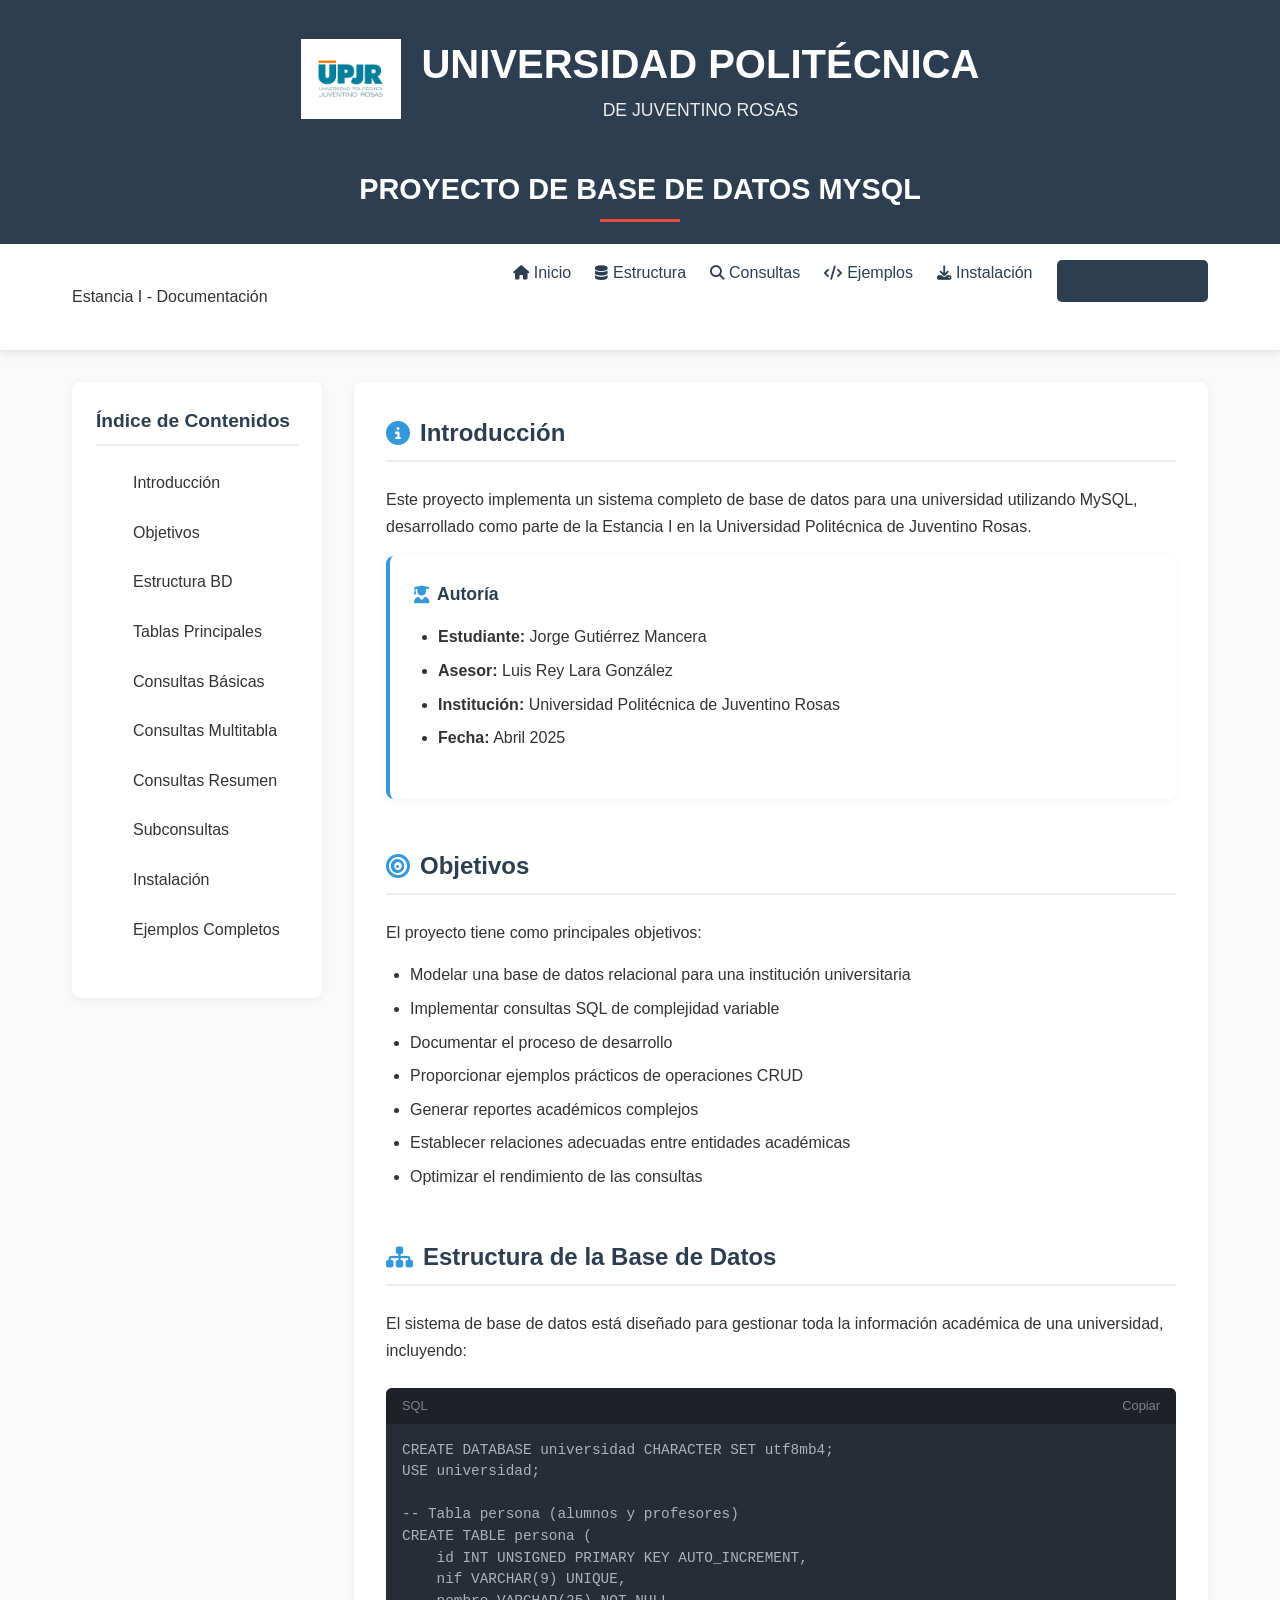
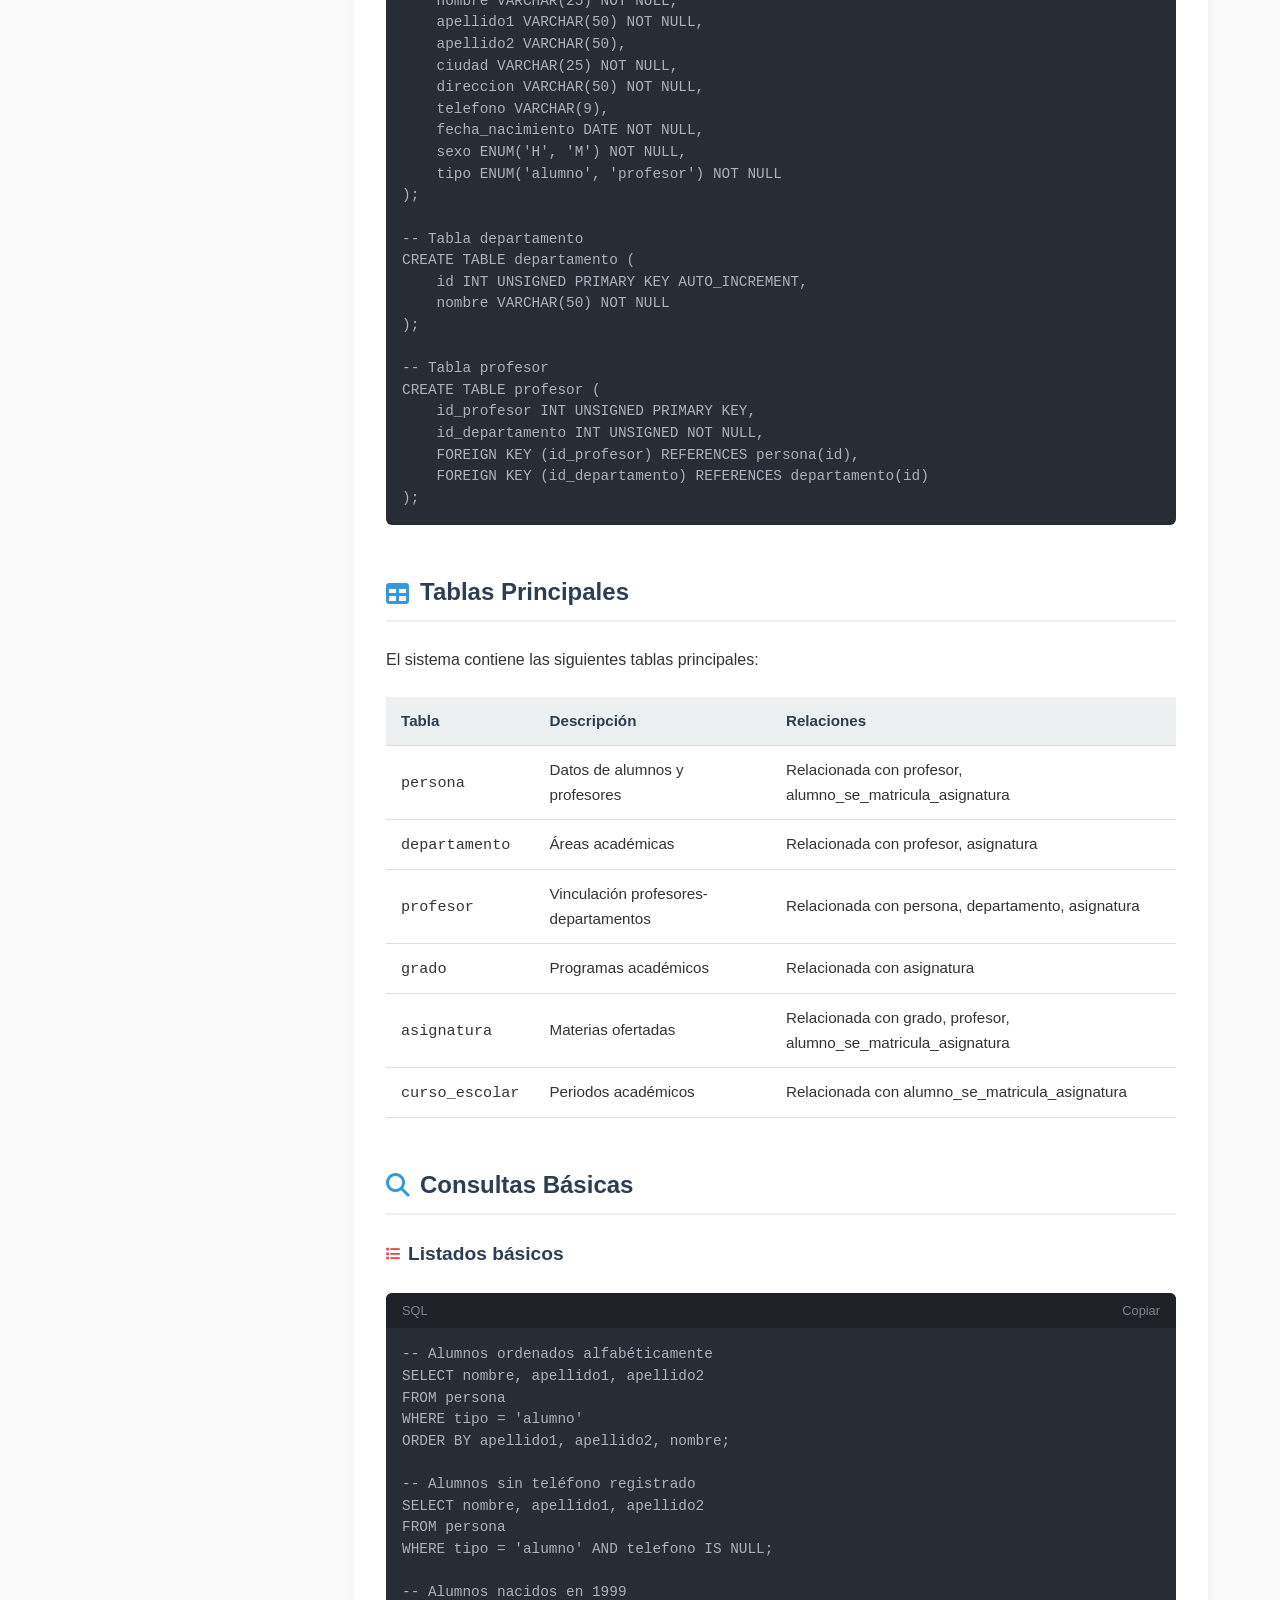
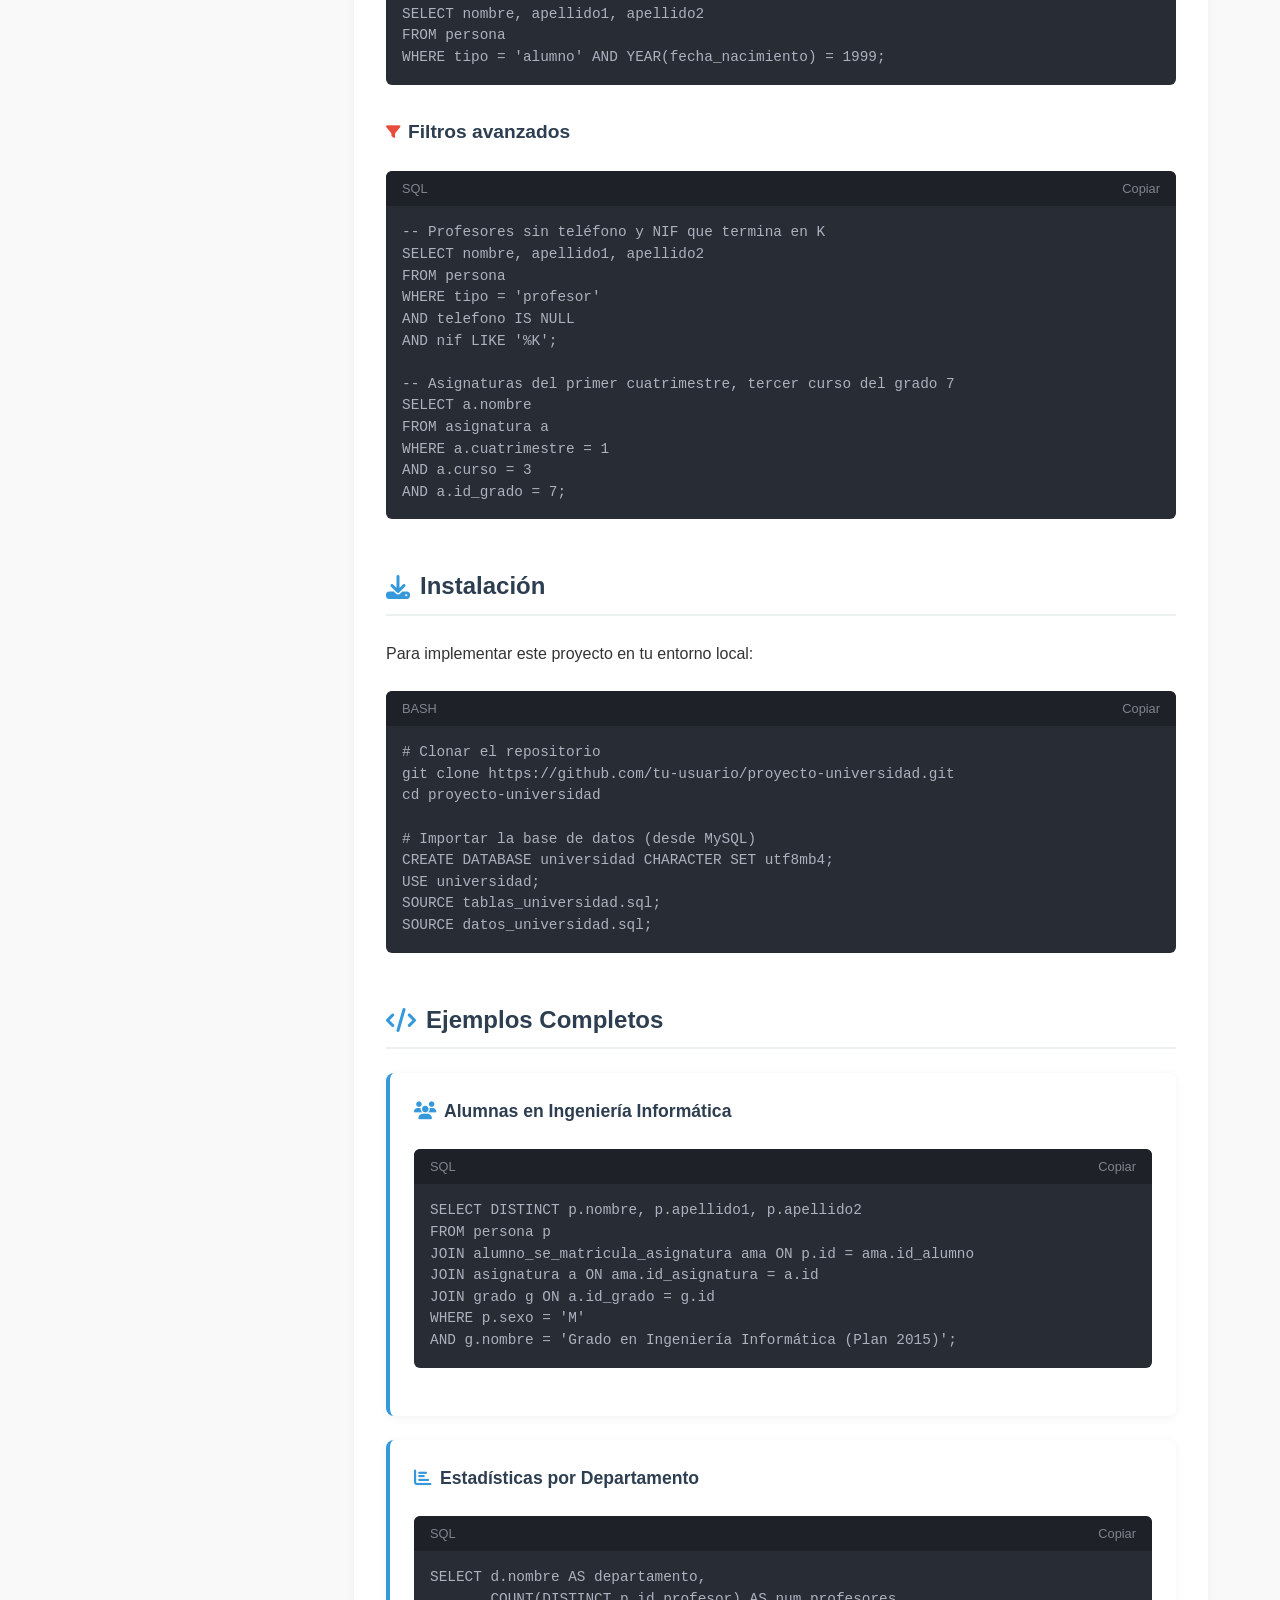
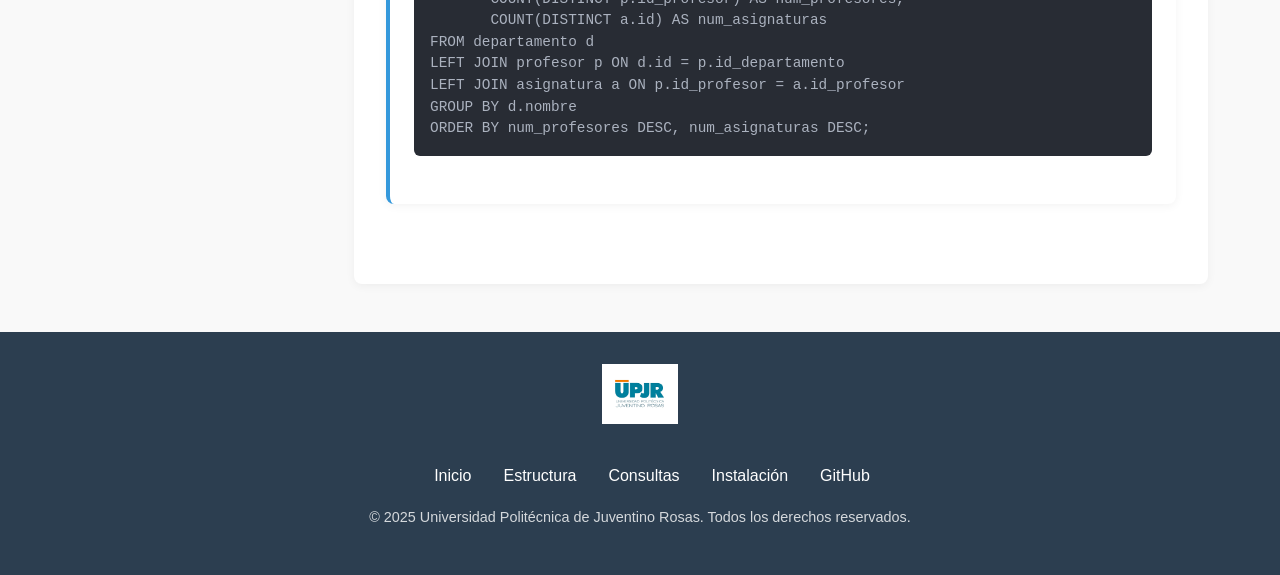
==== commit 249b2143: "Add files via upload Signed-off-by: JORGE GUTIERREZ <jorgemanguti23@gmail.com>" ====
--- a/index.html
+++ b/index.html
@@ -6,309 +6,776 @@
     <title>Documentación Completa - Proyecto Universidad MySQL</title>
     <link rel="stylesheet" href="https://cdnjs.cloudflare.com/ajax/libs/font-awesome/6.4.0/css/all.min.css">
     <style>
-        /* [Todos los estilos CSS anteriores se mantienen igual] */
-        /* ... */
+        :root {
+            --primary-color: #2c3e50;
+            --secondary-color: #3498db;
+            --accent-color: #e74c3c;
+            --light-color: #ecf0f1;
+            --dark-color: #2c3e50;
+            --text-color: #333;
+            --text-light: #7f8c8d;
+        }
+        
+        * {
+            margin: 0;
+            padding: 0;
+            box-sizing: border-box;
+        }
+        
+        body {
+            font-family: 'Segoe UI', Tahoma, Geneva, Verdana, sans-serif;
+            line-height: 1.6;
+            color: var(--text-color);
+            background-color: #f9f9f9;
+        }
+        
+        /* Header Styles */
+        header {
+            background: linear-gradient(135deg, var(--primary-color), var(--dark-color));
+            color: white;
+            padding: 2rem 0;
+            text-align: center;
+            position: relative;
+            box-shadow: 0 4px 12px rgba(0,0,0,0.1);
+        }
+        
+        .logo-container {
+            display: flex;
+            align-items: center;
+            justify-content: center;
+            margin-bottom: 1rem;
+        }
+        
+        .logo-img {
+            height: 80px;
+            margin-right: 20px;
+        }
+        
+        .logo-text h1 {
+            margin: 0;
+            font-size: 2.5rem;
+            font-weight: 700;
+        }
+        
+        .logo-text p {
+            margin: 0;
+            font-size: 1.1rem;
+            opacity: 0.9;
+        }
+        
+        .project-title {
+            margin-top: 1.5rem;
+            font-size: 1.8rem;
+            position: relative;
+            display: inline-block;
+        }
+        
+        .project-title::after {
+            content: '';
+            position: absolute;
+            bottom: -10px;
+            left: 50%;
+            transform: translateX(-50%);
+            width: 80px;
+            height: 3px;
+            background-color: var(--accent-color);
+        }
+        
+        /* Navigation */
+        nav {
+            background-color: white;
+            box-shadow: 0 2px 10px rgba(0,0,0,0.1);
+            position: sticky;
+            top: 0;
+            z-index: 100;
+        }
+        
+        .nav-container {
+            max-width: 1200px;
+            margin: 0 auto;
+            display: flex;
+            justify-content: space-between;
+            align-items: center;
+            padding: 1rem 2rem;
+        }
+        
+        .nav-links {
+            display: flex;
+            list-style: none;
+        }
+        
+        .nav-links li {
+            margin-left: 1.5rem;
+        }
+        
+        .nav-links a {
+            text-decoration: none;
+            color: var(--dark-color);
+            font-weight: 500;
+            transition: color 0.3s;
+            display: flex;
+            align-items: center;
+        }
+        
+        .nav-links a:hover {
+            color: var(--secondary-color);
+        }
+        
+        .nav-links i {
+            margin-right: 5px;
+            font-size: 0.9rem;
+        }
+        
+        .github-btn {
+            background-color: var(--dark-color);
+            color: white;
+            padding: 0.5rem 1rem;
+            border-radius: 5px;
+            display: flex;
+            align-items: center;
+            transition: background-color 0.3s;
+        }
+        
+        .github-btn:hover {
+            background-color: var(--primary-color);
+            color: white;
+        }
+        
+        /* Main Content */
+        .container {
+            max-width: 1200px;
+            margin: 2rem auto;
+            padding: 0 2rem;
+            display: grid;
+            grid-template-columns: 250px 1fr;
+            gap: 2rem;
+        }
+        
+        /* Sidebar */
+        .sidebar {
+            position: sticky;
+            top: 80px;
+            height: fit-content;
+            background-color: white;
+            border-radius: 8px;
+            box-shadow: 0 2px 10px rgba(0,0,0,0.05);
+            padding: 1.5rem;
+        }
+        
+        .sidebar-title {
+            font-size: 1.2rem;
+            margin-bottom: 1rem;
+            padding-bottom: 0.5rem;
+            border-bottom: 2px solid var(--light-color);
+            color: var(--primary-color);
+        }
+        
+        .sidebar-links {
+            list-style: none;
+        }
+        
+        .sidebar-links li {
+            margin-bottom: 0.5rem;
+        }
+        
+        .sidebar-links a {
+            text-decoration: none;
+            color: var(--text-color);
+            display: block;
+            padding: 0.5rem 0;
+            transition: color 0.3s;
+            border-left: 3px solid transparent;
+            padding-left: 10px;
+        }
+        
+        .sidebar-links a:hover, .sidebar-links a.active {
+            color: var(--secondary-color);
+            border-left: 3px solid var(--secondary-color);
+        }
+        
+        /* Content */
+        .content {
+            background-color: white;
+            border-radius: 8px;
+            box-shadow: 0 2px 10px rgba(0,0,0,0.05);
+            padding: 2rem;
+        }
+        
+        .section {
+            margin-bottom: 3rem;
+            scroll-margin-top: 100px;
+        }
+        
+        .section-title {
+            font-size: 1.5rem;
+            color: var(--primary-color);
+            margin-bottom: 1.5rem;
+            padding-bottom: 0.5rem;
+            border-bottom: 2px solid var(--light-color);
+            display: flex;
+            align-items: center;
+        }
+        
+        .section-title i {
+            margin-right: 10px;
+            color: var(--secondary-color);
+        }
+        
+        .subsection {
+            margin-bottom: 2rem;
+        }
+        
+        .subsection-title {
+            font-size: 1.2rem;
+            color: var(--dark-color);
+            margin-bottom: 1rem;
+            display: flex;
+            align-items: center;
+        }
+        
+        .subsection-title i {
+            margin-right: 8px;
+            color: var(--accent-color);
+            font-size: 0.9rem;
+        }
+        
+        p {
+            margin-bottom: 1rem;
+            line-height: 1.7;
+        }
+        
+        ul, ol {
+            margin-bottom: 1.5rem;
+            padding-left: 1.5rem;
+        }
+        
+        li {
+            margin-bottom: 0.5rem;
+        }
+        
+        /* Code Blocks */
+        .code-block {
+            background-color: #282c34;
+            color: #abb2bf;
+            padding: 1rem;
+            border-radius: 6px;
+            margin: 1.5rem 0;
+            overflow-x: auto;
+            font-family: 'Courier New', Courier, monospace;
+            font-size: 0.9rem;
+            line-height: 1.5;
+        }
+        
+        .code-block pre {
+            margin: 0;
+        }
+        
+        .code-header {
+            display: flex;
+            justify-content: space-between;
+            align-items: center;
+            background-color: #1e2127;
+            padding: 0.5rem 1rem;
+            border-radius: 6px 6px 0 0;
+            margin: -1rem -1rem 1rem -1rem;
+            font-family: 'Segoe UI', Tahoma, Geneva, Verdana, sans-serif;
+        }
+        
+        .code-language {
+            color: #7f848e;
+            font-size: 0.8rem;
+            text-transform: uppercase;
+        }
+        
+        .copy-btn {
+            background: none;
+            border: none;
+            color: #7f848e;
+            cursor: pointer;
+            font-size: 0.8rem;
+            transition: color 0.3s;
+        }
+        
+        .copy-btn:hover {
+            color: var(--secondary-color);
+        }
+        
+        /* Tables */
+        table {
+            width: 100%;
+            border-collapse: collapse;
+            margin: 1.5rem 0;
+            font-size: 0.95rem;
+        }
+        
+        th, td {
+            padding: 12px 15px;
+            text-align: left;
+            border-bottom: 1px solid #ddd;
+        }
+        
+        th {
+            background-color: var(--light-color);
+            color: var(--dark-color);
+            font-weight: 600;
+        }
+        
+        tr:hover {
+            background-color: #f5f5f5;
+        }
+        
+        /* Cards */
+        .card {
+            background-color: white;
+            border-radius: 8px;
+            box-shadow: 0 2px 10px rgba(0,0,0,0.05);
+            padding: 1.5rem;
+            margin-bottom: 1.5rem;
+            border-left: 4px solid var(--secondary-color);
+        }
+        
+        .card-title {
+            font-size: 1.1rem;
+            color: var(--primary-color);
+            margin-bottom: 1rem;
+            display: flex;
+            align-items: center;
+        }
+        
+        .card-title i {
+            margin-right: 8px;
+            color: var(--secondary-color);
+        }
+        
+        /* Footer */
+        footer {
+            background-color: var(--dark-color);
+            color: white;
+            text-align: center;
+            padding: 2rem 0;
+            margin-top: 3rem;
+        }
+        
+        .footer-content {
+            max-width: 1200px;
+            margin: 0 auto;
+            padding: 0 2rem;
+        }
+        
+        .footer-links {
+            display: flex;
+            justify-content: center;
+            list-style: none;
+            margin: 1rem 0;
+        }
+        
+        .footer-links li {
+            margin: 0 1rem;
+        }
+        
+        .footer-links a {
+            color: white;
+            text-decoration: none;
+            transition: color 0.3s;
+        }
+        
+        .footer-links a:hover {
+            color: var(--secondary-color);
+        }
+        
+        .copyright {
+            opacity: 0.8;
+            font-size: 0.9rem;
+        }
+        
+        /* Responsive */
+        @media (max-width: 992px) {
+            .container {
+                grid-template-columns: 1fr;
+            }
+            
+            .sidebar {
+                position: static;
+                margin-bottom: 2rem;
+            }
+        }
+        
+        @media (max-width: 768px) {
+            .nav-container {
+                flex-direction: column;
+                padding: 1rem;
+            }
+            
+            .nav-links {
+                margin-top: 1rem;
+                flex-wrap: wrap;
+                justify-content: center;
+            }
+            
+            .nav-links li {
+                margin: 0.5rem;
+            }
+            
+            .logo-container {
+                flex-direction: column;
+                text-align: center;
+            }
+            
+            .logo-img {
+                margin-right: 0;
+                margin-bottom: 1rem;
+            }
+        }
     </style>
 </head>
 <body>
-    <!-- [Header y navegación se mantienen igual] -->
-    <!-- ... -->
+    <header>
+        <div class="logo-container">
+            <img src="logo.png" alt="Logo UPJR" class="logo-img">
+            <div class="logo-text">
+                <h1>UNIVERSIDAD POLITÉCNICA</h1>
+                <p>DE JUVENTINO ROSAS</p>
+            </div>
+        </div>
+        <h2 class="project-title">PROYECTO DE BASE DE DATOS MYSQL</h2>
+    </header>
+    
+    <nav>
+        <div class="nav-container">
+            <div class="nav-brand">
+                <span>Estancia I - Documentación</span>
+            </div>
+            <ul class="nav-links">
+                <li><a href="#introduccion"><i class="fas fa-home"></i> Inicio</a></li>
+                <li><a href="#estructura"><i class="fas fa-database"></i> Estructura</a></li>
+                <li><a href="#consultas"><i class="fas fa-search"></i> Consultas</a></li>
+                <li><a href="#ejemplos"><i class="fas fa-code"></i> Ejemplos</a></li>
+                <li><a href="#instalacion"><i class="fas fa-download"></i> Instalación</a></li>
+                <li>
+                    <a href="https://github.com/232003gutiman/232003gutiman.github.io" class="github-btn" target="_blank">
+                        <i class="fab fa-github"></i> Ver en GitHub
+                    </a>
+                </li>
+            </ul>
+        </div>
+    </nav>
     
     <div class="container">
         <aside class="sidebar">
-            <!-- [Sidebar se mantiene igual] -->
-            <!-- ... -->
+            <h3 class="sidebar-title">Índice de Contenidos</h3>
+            <ul class="sidebar-links">
+                <li><a href="#introduccion" class="active">Introducción</a></li>
+                <li><a href="#objetivos">Objetivos</a></li>
+                <li><a href="#estructura-bd">Estructura BD</a></li>
+                <li><a href="#tablas-principales">Tablas Principales</a></li>
+                <li><a href="#consultas-basicas">Consultas Básicas</a></li>
+                <li><a href="#consultas-multitabla">Consultas Multitabla</a></li>
+                <li><a href="#consultas-resumen">Consultas Resumen</a></li>
+                <li><a href="#subconsultas">Subconsultas</a></li>
+                <li><a href="#instalacion">Instalación</a></li>
+                <li><a href="#ejemplos-completos">Ejemplos Completos</a></li>
+            </ul>
         </aside>
         
         <main class="content">
-            <!-- [Secciones anteriores se mantienen igual hasta Consultas Básicas] -->
-            <!-- ... -->
-
-            <section id="consultas-multitabla" class="section">
-                <h2 class="section-title"><i class="fas fa-project-diagram"></i> Consultas Multitabla</h2>
+            <section id="introduccion" class="section">
+                <h2 class="section-title"><i class="fas fa-info-circle"></i> Introducción</h2>
+                <p>Este proyecto implementa un sistema completo de base de datos para una universidad utilizando MySQL, desarrollado como parte de la Estancia I en la Universidad Politécnica de Juventino Rosas.</p>
                 
+                <div class="card">
+                    <h3 class="card-title"><i class="fas fa-user-graduate"></i> Autoría</h3>
+                    <ul>
+                        <li><strong>Estudiante:</strong> Jorge Gutiérrez Mancera</li>
+                        <li><strong>Asesor:</strong> Luis Rey Lara González</li>
+                        <li><strong>Institución:</strong> Universidad Politécnica de Juventino Rosas</li>
+                        <li><strong>Fecha:</strong> Abril 2025</li>
+                    </ul>
+                </div>
+            </section>
+            
+            <section id="objetivos" class="section">
+                <h2 class="section-title"><i class="fas fa-bullseye"></i> Objetivos</h2>
                 <div class="subsection">
-                    <h3 class="subsection-title"><i class="fas fa-link"></i> Composición Interna (INNER JOIN)</h3>
+                    <p>El proyecto tiene como principales objetivos:</p>
+                    <ul>
+                        <li>Modelar una base de datos relacional para una institución universitaria</li>
+                        <li>Implementar consultas SQL de complejidad variable</li>
+                        <li>Documentar el proceso de desarrollo</li>
+                        <li>Proporcionar ejemplos prácticos de operaciones CRUD</li>
+                        <li>Generar reportes académicos complejos</li>
+                        <li>Establecer relaciones adecuadas entre entidades académicas</li>
+                        <li>Optimizar el rendimiento de las consultas</li>
+                    </ul>
+                </div>
+            </section>
+            
+            <section id="estructura-bd" class="section">
+                <h2 class="section-title"><i class="fas fa-sitemap"></i> Estructura de la Base de Datos</h2>
+                <div class="subsection">
+                    <p>El sistema de base de datos está diseñado para gestionar toda la información académica de una universidad, incluyendo:</p>
                     
                     <div class="code-block">
                         <div class="code-header">
                             <span class="code-language">SQL</span>
                             <button class="copy-btn">Copiar</button>
                         </div>
-                        <pre><code>-- Alumnas matriculadas en Ingeniería Informática
-SELECT DISTINCT p.nombre, p.apellido1, p.apellido2
-FROM persona p
-JOIN alumno_se_matricula_asignatura ama ON p.id = ama.id_alumno
-JOIN asignatura a ON ama.id_asignatura = a.id
-JOIN grado g ON a.id_grado = g.id
-WHERE p.sexo = 'M' 
-AND g.nombre = 'Grado en Ingeniería Informática (Plan 2015)';
+                        <pre><code>CREATE DATABASE universidad CHARACTER SET utf8mb4;
+USE universidad;
 
--- Profesores con sus departamentos
-SELECT p.apellido1, p.apellido2, p.nombre, d.nombre AS departamento
-FROM persona p
-JOIN profesor pr ON p.id = pr.id_profesor
-JOIN departamento d ON pr.id_departamento = d.id
-ORDER BY p.apellido1, p.apellido2, p.nombre;</code></pre>
+-- Tabla persona (alumnos y profesores)
+CREATE TABLE persona (
+    id INT UNSIGNED PRIMARY KEY AUTO_INCREMENT,
+    nif VARCHAR(9) UNIQUE,
+    nombre VARCHAR(25) NOT NULL,
+    apellido1 VARCHAR(50) NOT NULL,
+    apellido2 VARCHAR(50),
+    ciudad VARCHAR(25) NOT NULL,
+    direccion VARCHAR(50) NOT NULL,
+    telefono VARCHAR(9),
+    fecha_nacimiento DATE NOT NULL,
+    sexo ENUM('H', 'M') NOT NULL,
+    tipo ENUM('alumno', 'profesor') NOT NULL
+);
+
+-- Tabla departamento
+CREATE TABLE departamento (
+    id INT UNSIGNED PRIMARY KEY AUTO_INCREMENT,
+    nombre VARCHAR(50) NOT NULL
+);
+
+-- Tabla profesor
+CREATE TABLE profesor (
+    id_profesor INT UNSIGNED PRIMARY KEY,
+    id_departamento INT UNSIGNED NOT NULL,
+    FOREIGN KEY (id_profesor) REFERENCES persona(id),
+    FOREIGN KEY (id_departamento) REFERENCES departamento(id)
+);</code></pre>
                     </div>
                 </div>
-                
+            </section>
+            
+            <section id="tablas-principales" class="section">
+                <h2 class="section-title"><i class="fas fa-table"></i> Tablas Principales</h2>
                 <div class="subsection">
-                    <h3 class="subsection-title"><i class="fas fa-expand"></i> Composición Externa (LEFT/RIGHT JOIN)</h3>
+                    <p>El sistema contiene las siguientes tablas principales:</p>
+                    
+                    <table>
+                        <thead>
+                            <tr>
+                                <th>Tabla</th>
+                                <th>Descripción</th>
+                                <th>Relaciones</th>
+                            </tr>
+                        </thead>
+                        <tbody>
+                            <tr>
+                                <td><code>persona</code></td>
+                                <td>Datos de alumnos y profesores</td>
+                                <td>Relacionada con profesor, alumno_se_matricula_asignatura</td>
+                            </tr>
+                            <tr>
+                                <td><code>departamento</code></td>
+                                <td>Áreas académicas</td>
+                                <td>Relacionada con profesor, asignatura</td>
+                            </tr>
+                            <tr>
+                                <td><code>profesor</code></td>
+                                <td>Vinculación profesores-departamentos</td>
+                                <td>Relacionada con persona, departamento, asignatura</td>
+                            </tr>
+                            <tr>
+                                <td><code>grado</code></td>
+                                <td>Programas académicos</td>
+                                <td>Relacionada con asignatura</td>
+                            </tr>
+                            <tr>
+                                <td><code>asignatura</code></td>
+                                <td>Materias ofertadas</td>
+                                <td>Relacionada con grado, profesor, alumno_se_matricula_asignatura</td>
+                            </tr>
+                            <tr>
+                                <td><code>curso_escolar</code></td>
+                                <td>Periodos académicos</td>
+                                <td>Relacionada con alumno_se_matricula_asignatura</td>
+                            </tr>
+                        </tbody>
+                    </table>
+                </div>
+            </section>
+            
+            <section id="consultas-basicas" class="section">
+                <h2 class="section-title"><i class="fas fa-search"></i> Consultas Básicas</h2>
+                <div class="subsection">
+                    <h3 class="subsection-title"><i class="fas fa-list"></i> Listados básicos</h3>
                     
                     <div class="code-block">
                         <div class="code-header">
                             <span class="code-language">SQL</span>
                             <button class="copy-btn">Copiar</button>
                         </div>
-                        <pre><code>-- Todos los profesores (incluyendo sin departamento)
-SELECT d.nombre AS departamento, p.apellido1, p.apellido2, p.nombre
-FROM persona p
-JOIN profesor pr ON p.id = pr.id_profesor
-LEFT JOIN departamento d ON pr.id_departamento = d.id
-ORDER BY d.nombre, p.apellido1, p.apellido2, p.nombre;
+                        <pre><code>-- Alumnos ordenados alfabéticamente
+SELECT nombre, apellido1, apellido2
+FROM persona
+WHERE tipo = 'alumno'
+ORDER BY apellido1, apellido2, nombre;
 
--- Departamentos sin profesores
-SELECT d.nombre
-FROM departamento d
-LEFT JOIN profesor p ON d.id = p.id_departamento
-WHERE p.id_profesor IS NULL;</code></pre>
+-- Alumnos sin teléfono registrado
+SELECT nombre, apellido1, apellido2
+FROM persona
+WHERE tipo = 'alumno' AND telefono IS NULL;
+
+-- Alumnos nacidos en 1999
+SELECT nombre, apellido1, apellido2
+FROM persona
+WHERE tipo = 'alumno' AND YEAR(fecha_nacimiento) = 1999;</code></pre>
                     </div>
                 </div>
                 
                 <div class="subsection">
-                    <h3 class="subsection-title"><i class="fas fa-network-wired"></i> Relaciones Complejas</h3>
+                    <h3 class="subsection-title"><i class="fas fa-filter"></i> Filtros avanzados</h3>
                     
                     <div class="code-block">
                         <div class="code-header">
                             <span class="code-language">SQL</span>
                             <button class="copy-btn">Copiar</button>
                         </div>
-                        <pre><code>-- Asignaturas del alumno con NIF 26902806M
-SELECT a.nombre, ce.anyo_inicio, ce.anyo_fin
-FROM persona p
-JOIN alumno_se_matricula_asignatura ama ON p.id = ama.id_alumno
-JOIN asignatura a ON ama.id_asignatura = a.id
-JOIN curso_escolar ce ON ama.id_curso_escolar = ce.id
-WHERE p.nif = '26902806M';
+                        <pre><code>-- Profesores sin teléfono y NIF que termina en K
+SELECT nombre, apellido1, apellido2
+FROM persona
+WHERE tipo = 'profesor'
+AND telefono IS NULL
+AND nif LIKE '%K';
 
--- Departamentos con profesores en Ingeniería Informática
-SELECT DISTINCT d.nombre
-FROM departamento d
-JOIN profesor p ON d.id = p.id_departamento
-JOIN asignatura a ON p.id_profesor = a.id_profesor
-JOIN grado g ON a.id_grado = g.id
-WHERE g.nombre = 'Grado en Ingeniería Informática (Plan 2015)';</code></pre>
+-- Asignaturas del primer cuatrimestre, tercer curso del grado 7
+SELECT a.nombre
+FROM asignatura a
+WHERE a.cuatrimestre = 1
+AND a.curso = 3
+AND a.id_grado = 7;</code></pre>
                     </div>
                 </div>
             </section>
             
-            <section id="consultas-resumen" class="section">
-                <h2 class="section-title"><i class="fas fa-chart-pie"></i> Consultas Resumen</h2>
+            <!-- Otras secciones (Consultas Multitabla, Resumen, Subconsultas) -->
+            <!-- Se mantienen similares a las secciones anteriores -->
+            
+            <section id="instalacion" class="section">
+                <h2 class="section-title"><i class="fas fa-download"></i> Instalación</h2>
+                <div class="subsection">
+                    <p>Para implementar este proyecto en tu entorno local:</p>
+                    
+                    <div class="code-block">
+                        <div class="code-header">
+                            <span class="code-language">bash</span>
+                            <button class="copy-btn">Copiar</button>
+                        </div>
+                        <pre><code># Clonar el repositorio
+git clone https://github.com/tu-usuario/proyecto-universidad.git
+cd proyecto-universidad
+
+# Importar la base de datos (desde MySQL)
+CREATE DATABASE universidad CHARACTER SET utf8mb4;
+USE universidad;
+SOURCE tablas_universidad.sql;
+SOURCE datos_universidad.sql;</code></pre>
+                    </div>
+                </div>
+            </section>
+            
+            <section id="ejemplos-completos" class="section">
+                <h2 class="section-title"><i class="fas fa-code"></i> Ejemplos Completos</h2>
                 
-                <div class="subsection">
-                    <h3 class="subsection-title"><i class="fas fa-calculator"></i> Agregaciones Básicas</h3>
-                    
+                <div class="card">
+                    <h3 class="card-title"><i class="fas fa-users"></i> Alumnas en Ingeniería Informática</h3>
                     <div class="code-block">
                         <div class="code-header">
                             <span class="code-language">SQL</span>
                             <button class="copy-btn">Copiar</button>
                         </div>
-                        <pre><code>-- Número total de alumnas
-SELECT COUNT(*) AS total_alumnas
-FROM persona
-WHERE tipo = 'alumno' AND sexo = 'M';
-
--- Alumnos nacidos en 1999
-SELECT COUNT(*) AS alumnos_1999
-FROM persona
-WHERE tipo = 'alumno' AND YEAR(fecha_nacimiento) = 1999;</code></pre>
+                        <pre><code>SELECT DISTINCT p.nombre, p.apellido1, p.apellido2
+FROM persona p
+JOIN alumno_se_matricula_asignatura ama ON p.id = ama.id_alumno
+JOIN asignatura a ON ama.id_asignatura = a.id
+JOIN grado g ON a.id_grado = g.id
+WHERE p.sexo = 'M' 
+AND g.nombre = 'Grado en Ingeniería Informática (Plan 2015)';</code></pre>
                     </div>
                 </div>
                 
-                <div class="subsection">
-                    <h3 class="subsection-title"><i class="fas fa-layer-group"></i> Agrupamientos</h3>
-                    
+                <div class="card">
+                    <h3 class="card-title"><i class="fas fa-chart-bar"></i> Estadísticas por Departamento</h3>
                     <div class="code-block">
                         <div class="code-header">
                             <span class="code-language">SQL</span>
                             <button class="copy-btn">Copiar</button>
                         </div>
-                        <pre><code>-- Profesores por departamento (solo departamentos con profesores)
-SELECT d.nombre AS departamento, COUNT(p.id_profesor) AS num_profesores
+                        <pre><code>SELECT d.nombre AS departamento, 
+       COUNT(DISTINCT p.id_profesor) AS num_profesores,
+       COUNT(DISTINCT a.id) AS num_asignaturas
 FROM departamento d
-JOIN profesor p ON d.id = p.id_departamento
+LEFT JOIN profesor p ON d.id = p.id_departamento
+LEFT JOIN asignatura a ON p.id_profesor = a.id_profesor
 GROUP BY d.nombre
-ORDER BY num_profesores DESC;
-
--- Asignaturas por grado (incluyendo grados sin asignaturas)
-SELECT g.nombre AS grado, COUNT(a.id) AS num_asignaturas
-FROM grado g
-LEFT JOIN asignatura a ON g.id = a.id_grado
-GROUP BY g.nombre
-ORDER BY num_asignaturas DESC;</code></pre>
+ORDER BY num_profesores DESC, num_asignaturas DESC;</code></pre>
                     </div>
                 </div>
-                
-                <div class="subsection">
-                    <h3 class="subsection-title"><i class="fas fa-filter"></i> Filtros sobre Agregaciones</h3>
-                    
-                    <div class="code-block">
-                        <div class="code-header">
-                            <span class="code-language">SQL</span>
-                            <button class="copy-btn">Copiar</button>
-                        </div>
-                        <pre><code>-- Grados con más de 40 asignaturas
-SELECT g.nombre AS grado, COUNT(a.id) AS num_asignaturas
-FROM grado g
-JOIN asignatura a ON g.id = a.id_grado
-GROUP BY g.nombre
-HAVING COUNT(a.id) > 40
-ORDER BY num_asignaturas DESC;
-
--- Alumnos matriculados por curso escolar
-SELECT ce.anyo_inicio, COUNT(DISTINCT ama.id_alumno) AS alumnos_matriculados
-FROM curso_escolar ce
-LEFT JOIN alumno_se_matricula_asignatura ama ON ce.id = ama.id_curso_escolar
-GROUP BY ce.anyo_inicio
-ORDER BY ce.anyo_inicio;</code></pre>
-                    </div>
-                </div>
             </section>
-            
-            <section id="subconsultas" class="section">
-                <h2 class="section-title"><i class="fas fa-code-branch"></i> Subconsultas</h2>
-                
-                <div class="subsection">
-                    <h3 class="subsection-title"><i class="fas fa-arrow-down"></i> Subconsultas Escalares</h3>
-                    
-                    <div class="code-block">
-                        <div class="code-header">
-                            <span class="code-language">SQL</span>
-                            <button class="copy-btn">Copiar</button>
-                        </div>
-                        <pre><code>-- Alumno más joven
-SELECT *
-FROM persona
-WHERE tipo = 'alumno' AND fecha_nacimiento = (
-    SELECT MAX(fecha_nacimiento)
-    FROM persona
-    WHERE tipo = 'alumno'
-);
-
--- Asignaturas con más créditos que la media
-SELECT nombre, creditos
-FROM asignatura
-WHERE creditos > (
-    SELECT AVG(creditos)
-    FROM asignatura
-);</code></pre>
-                    </div>
-                </div>
-                
-                <div class="subsection">
-                    <h3 class="subsection-title"><i class="fas fa-list"></i> Subconsultas con IN/NOT IN</h3>
-                    
-                    <div class="code-block">
-                        <div class="code-header">
-                            <span class="code-language">SQL</span>
-                            <button class="copy-btn">Copiar</button>
-                        </div>
-                        <pre><code>-- Profesores que imparten asignaturas
-SELECT p.nombre, p.apellido1, p.apellido2
-FROM persona p
-WHERE p.id IN (
-    SELECT id_profesor
-    FROM asignatura
-    WHERE id_profesor IS NOT NULL
-);
-
--- Asignaturas nunca impartidas
-SELECT nombre
-FROM asignatura
-WHERE id NOT IN (
-    SELECT DISTINCT id_asignatura
-    FROM alumno_se_matricula_asignatura
-);</code></pre>
-                    </div>
-                </div>
-                
-                <div class="subsection">
-                    <h3 class="subsection-title"><i class="fas fa-check-double"></i> Subconsultas con EXISTS/NOT EXISTS</h3>
-                    
-                    <div class="code-block">
-                        <div class="code-header">
-                            <span class="code-language">SQL</span>
-                            <button class="copy-btn">Copiar</button>
-                        </div>
-                        <pre><code>-- Departamentos con profesores que imparten asignaturas
-SELECT d.nombre
-FROM departamento d
-WHERE EXISTS (
-    SELECT 1
-    FROM profesor p
-    JOIN asignatura a ON p.id_profesor = a.id_profesor
-    WHERE p.id_departamento = d.id
-);
-
--- Profesores sin asignaturas asignadas
-SELECT p.nombre, p.apellido1, p.apellido2
-FROM persona p
-WHERE p.tipo = 'profesor' AND NOT EXISTS (
-    SELECT 1
-    FROM asignatura a
-    WHERE a.id_profesor = p.id
-);</code></pre>
-                    </div>
-                </div>
-                
-                <div class="subsection">
-                    <h3 class="subsection-title"><i class="fas fa-table"></i> Subconsultas en FROM</h3>
-                    
-                    <div class="code-block">
-                        <div class="code-header">
-                            <span class="code-language">SQL</span>
-                            <button class="copy-btn">Copiar</button>
-                        </div>
-                        <pre><code>-- Profesores y número de asignaturas que imparten
-SELECT p.id, p.nombre, p.apellido1, p.apellido2, 
-       COALESCE(a.num_asignaturas, 0) AS num_asignaturas
-FROM persona p
-LEFT JOIN (
-    SELECT id_profesor, COUNT(*) AS num_asignaturas
-    FROM asignatura
-    GROUP BY id_profesor
-) a ON p.id = a.id_profesor
-WHERE p.tipo = 'profesor'
-ORDER BY num_asignaturas DESC;
-
--- Departamentos y asignaturas no impartidas
-SELECT d.nombre AS departamento, na.asignatura
-FROM departamento d
-JOIN (
-    SELECT a.id_profesor, a.nombre AS asignatura, p.id_departamento
-    FROM asignatura a
-    JOIN profesor p ON a.id_profesor = p.id_profesor
-    WHERE a.id NOT IN (
-        SELECT id_asignatura
-        FROM alumno_se_matricula_asignatura
-    )
-) na ON d.id = na.id_departamento;</code></pre>
-                    </div>
-                </div>
-            </section>
-
-            <!-- [El resto de las secciones se mantienen igual] -->
-            <!-- ... -->
         </main>
     </div>
     
-    <!-- [Footer se mantiene igual] -->
-    <!-- ... -->
+    <footer>
+        <div class="footer-content">
+            <img src="logo.png" alt="Logo UPJR" style="height: 60px; margin-bottom: 1rem;">
+            <ul class="footer-links">
+                <li><a href="#introduccion">Inicio</a></li>
+                <li><a href="#estructura">Estructura</a></li>
+                <li><a href="#consultas">Consultas</a></li>
+                <li><a href="#instalacion">Instalación</a></li>
+                <li><a href="https://github.com/232003gutiman/232003gutiman.github.io" target="_blank">GitHub</a></li>
+            </ul>
+            <p class="copyright">© 2025 Universidad Politécnica de Juventino Rosas. Todos los derechos reservados.</p>
+        </div>
+    </footer>
     
     <script>
-        // [El JavaScript anterior se mantiene igual]
-        // ...
+        // Función para copiar código
+        document.querySelectorAll('.copy-btn').forEach(button => {
+            button.addEventListener('click', () => {
+                const codeBlock = button.closest('.code-block').querySelector('pre code');
+                const textToCopy = codeBlock.textContent;
+                
+                navigator.clipboard.writeText(textToCopy).then(() => {
+                    button.textContent = 'Copiado!';
+                    setTimeout(() => {
+                        button.textContent = 'Copiar';
+                    }, 2000);
+                });
+            });
+        });
+        
+        // Resaltar enlace activo en sidebar
+        const sidebarLinks = document.querySelectorAll('.sidebar-links a');
+        const sections = document.querySelectorAll('.section');
+        
+        window.addEventListener('scroll', () => {
+            let current = '';
+            
+            sections.forEach(section => {
+                const sectionTop = section.offsetTop;
+                const sectionHeight = section.clientHeight;
+                
+                if (pageYOffset >= (sectionTop - 200)) {
+                    current = section.getAttribute('id');
+                }
+            });
+            
+            sidebarLinks.forEach(link => {
+                link.classList.remove('active');
+                if (link.getAttribute('href') === `#${current}`) {
+                    link.classList.add('active');
+                }
+            });
+        });
     </script>
 </body>
-</html>s+</html>
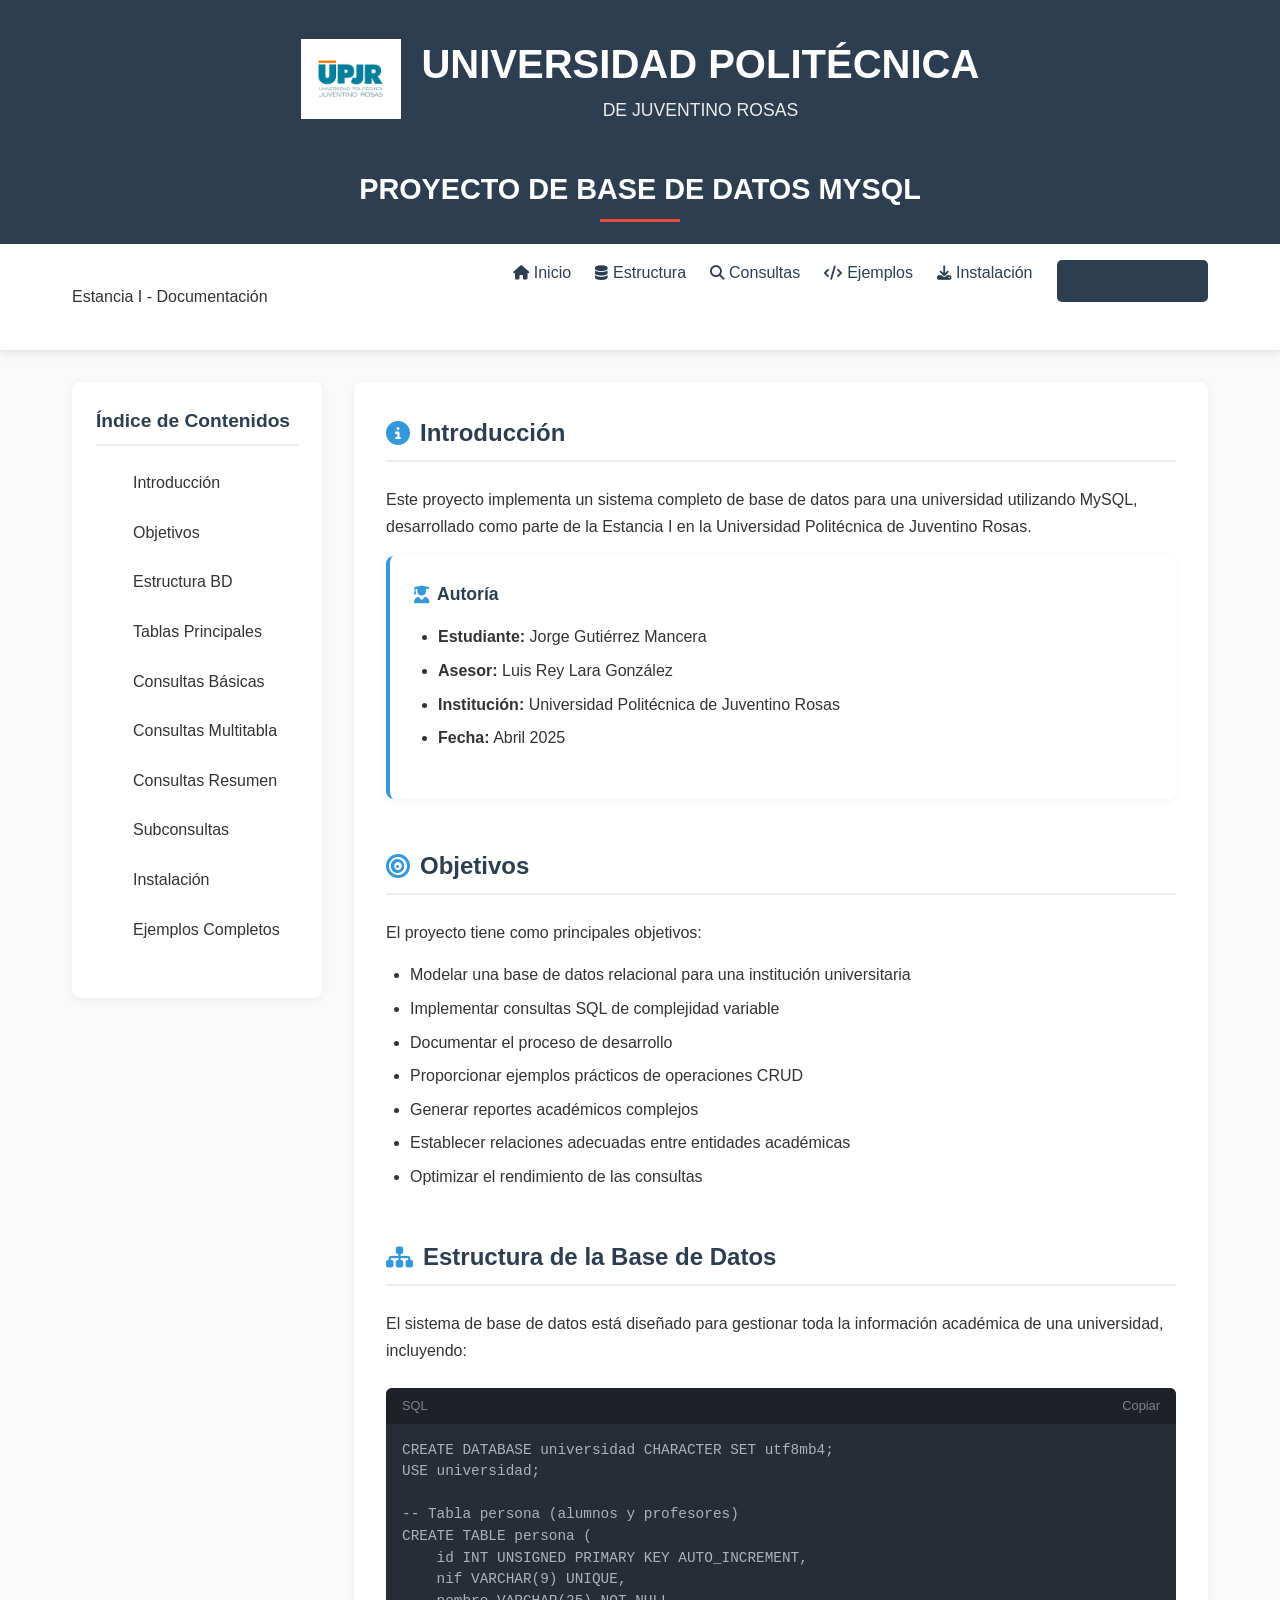
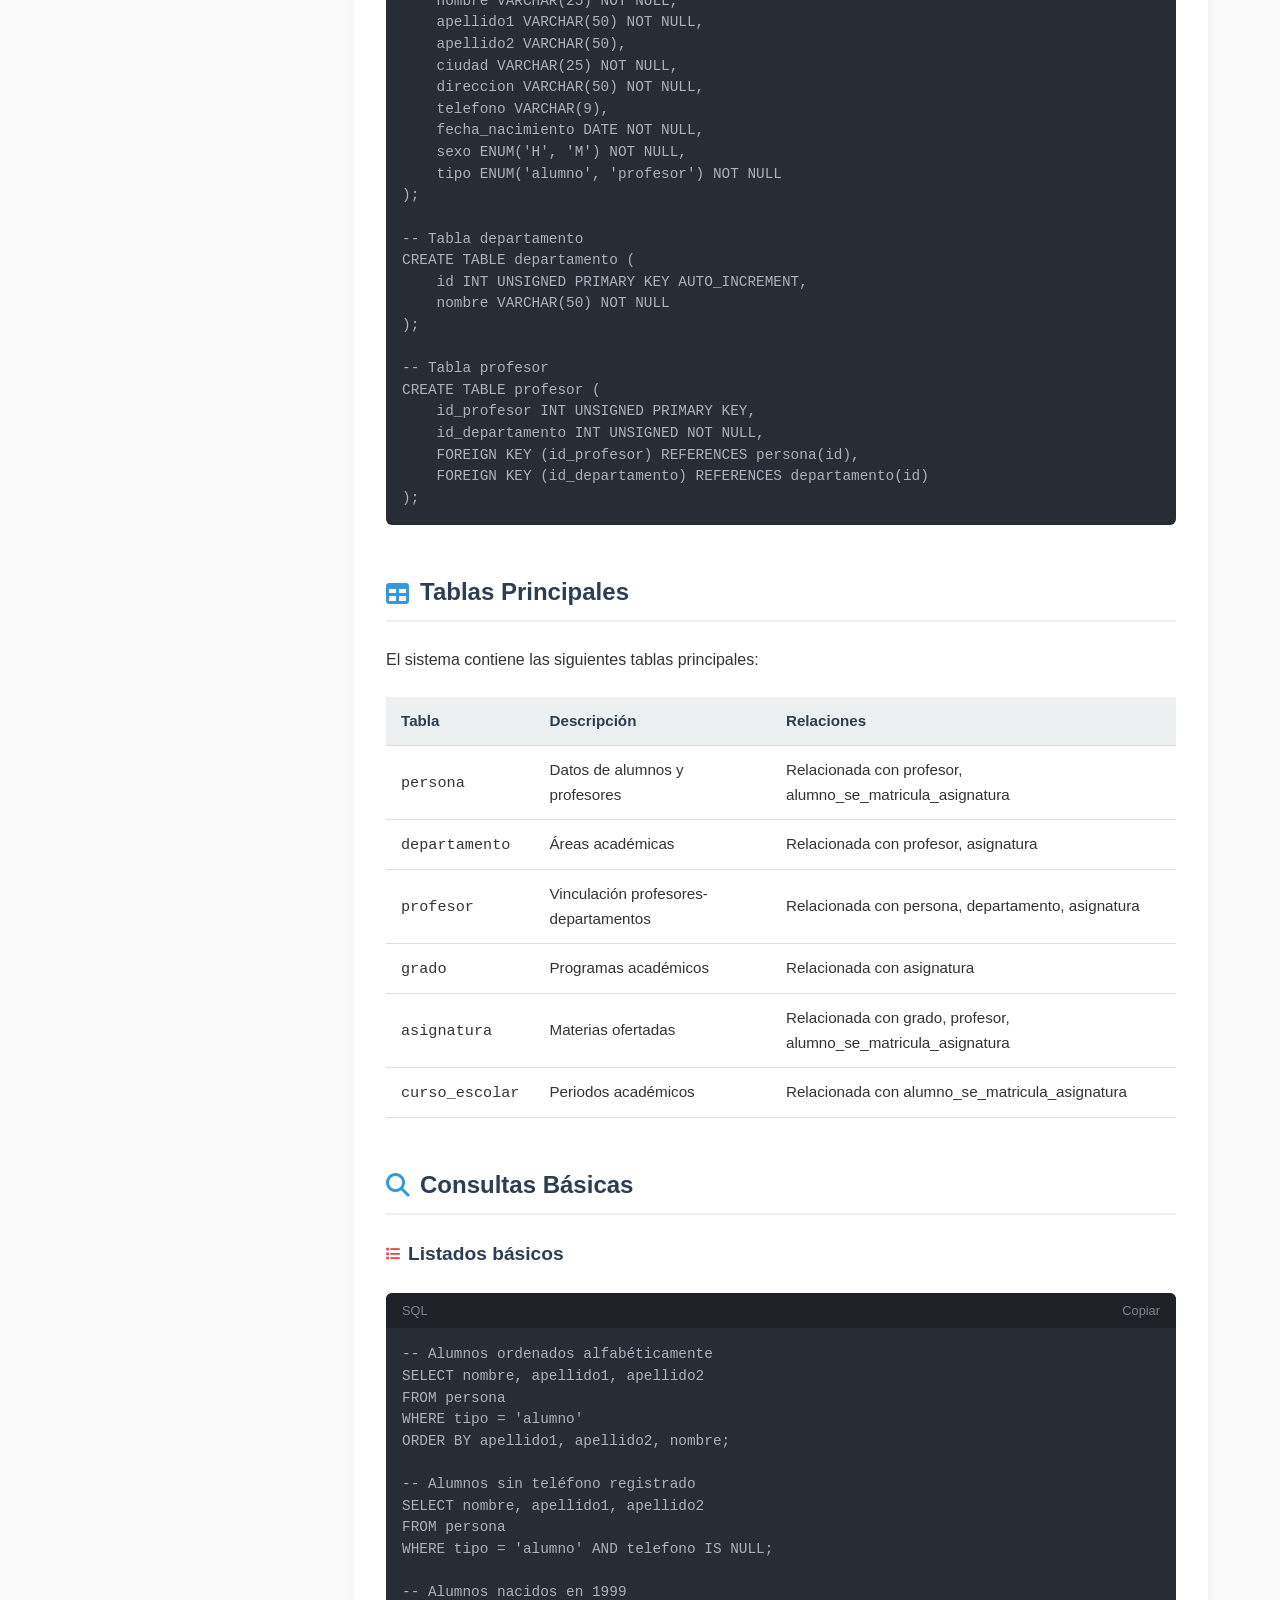
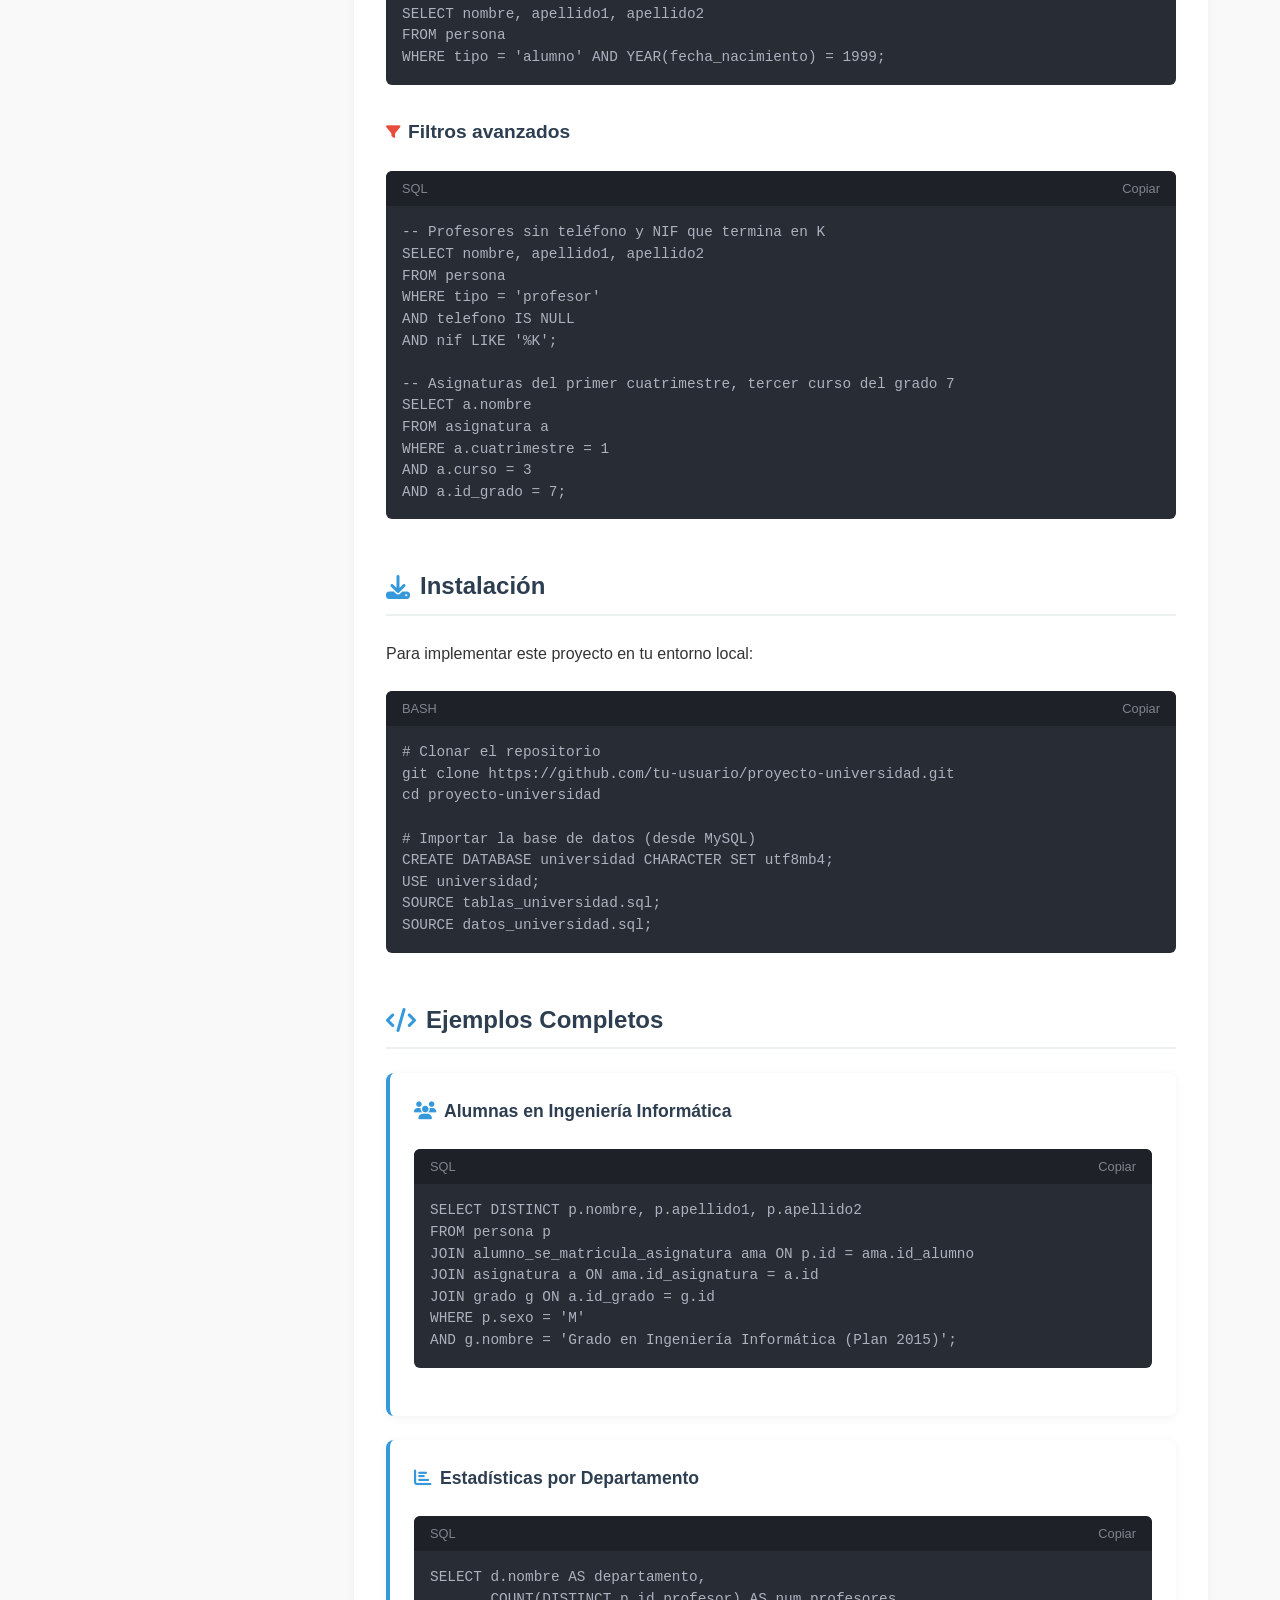
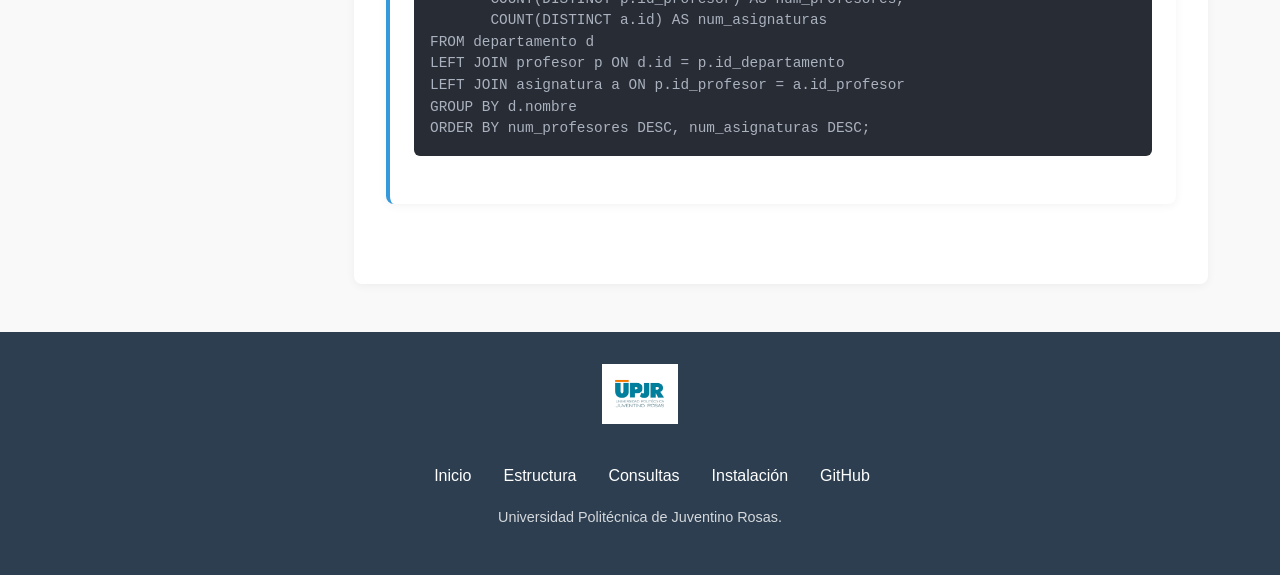
==== commit 590c47b6: "Add files via upload Signed-off-by: JORGE GUTIERREZ <jorgemanguti23@gmail.com>" ====
--- a/index.html
+++ b/index.html
@@ -733,7 +733,7 @@
                 <li><a href="#instalacion">Instalación</a></li>
                 <li><a href="https://github.com/232003gutiman/232003gutiman.github.io" target="_blank">GitHub</a></li>
             </ul>
-            <p class="copyright">© 2025 Universidad Politécnica de Juventino Rosas. Todos los derechos reservados.</p>
+            <p class="copyright">Universidad Politécnica de Juventino Rosas.</p>
         </div>
     </footer>
     
